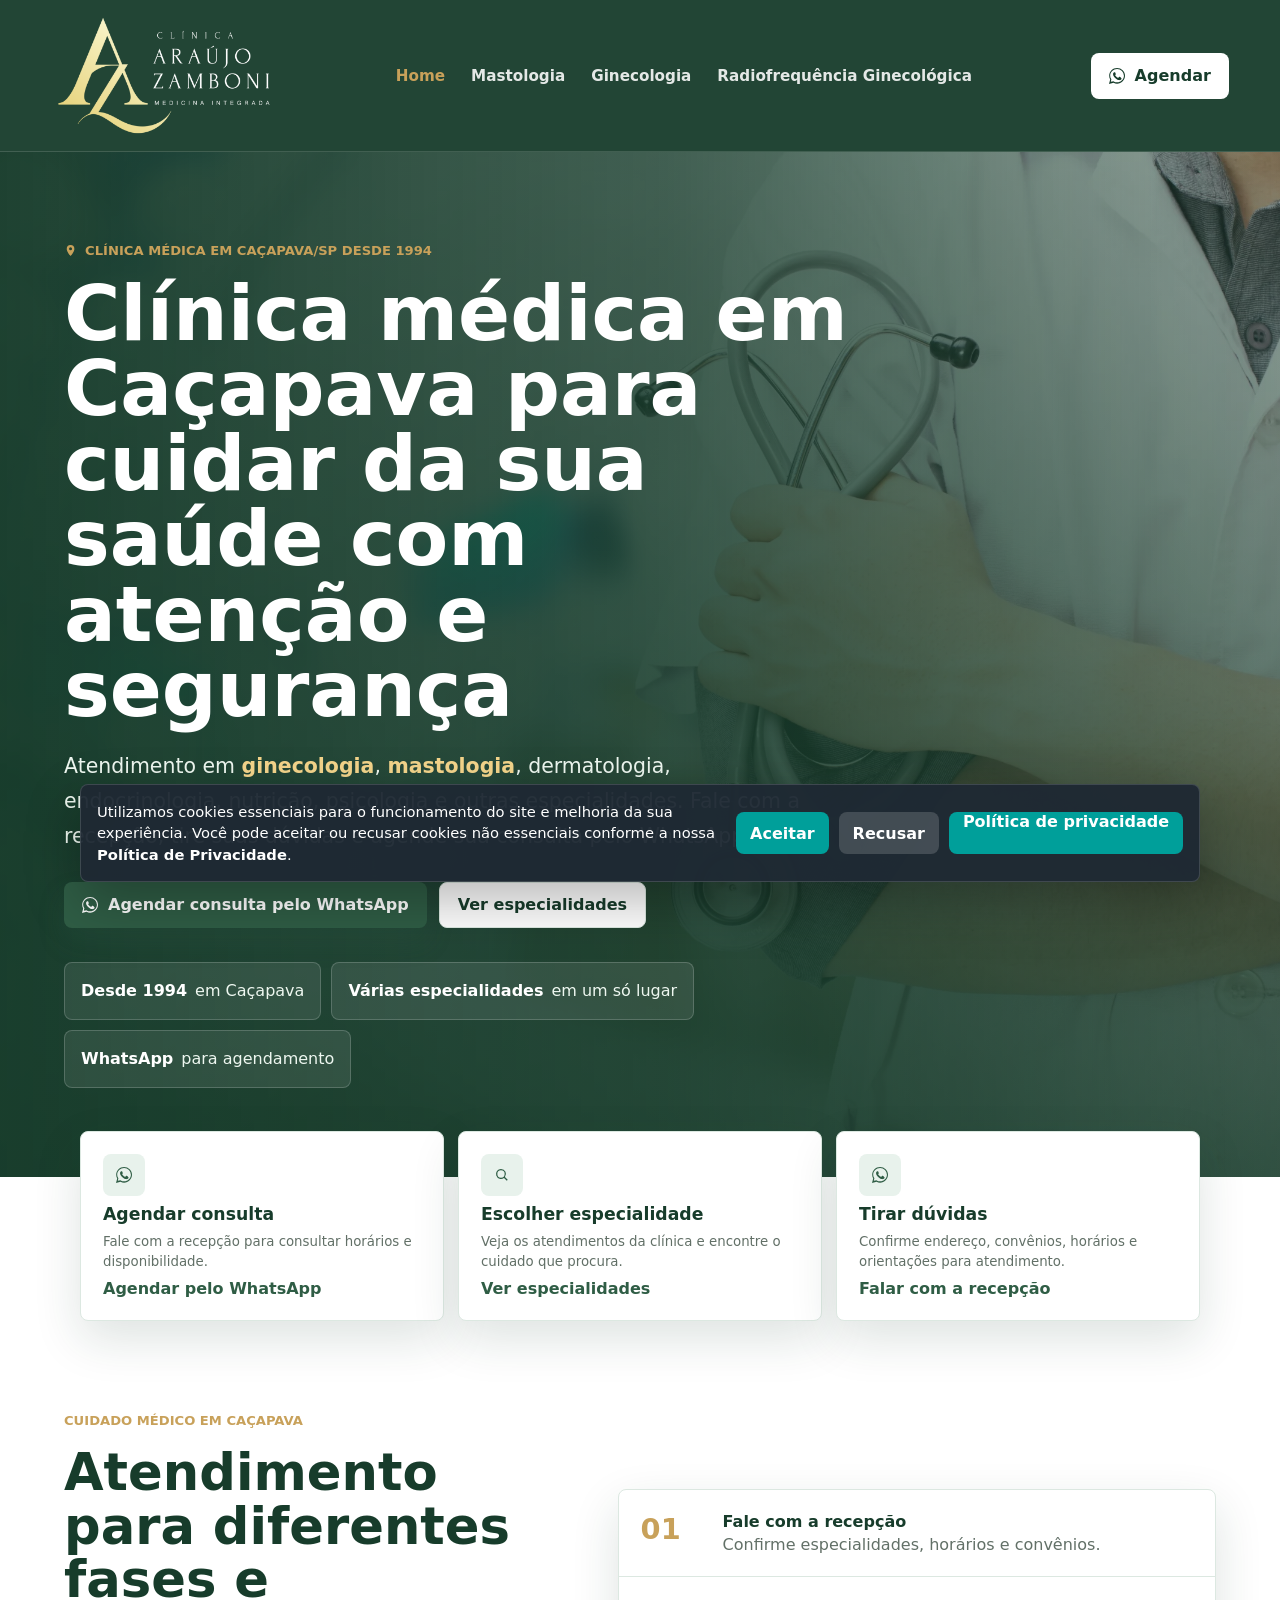
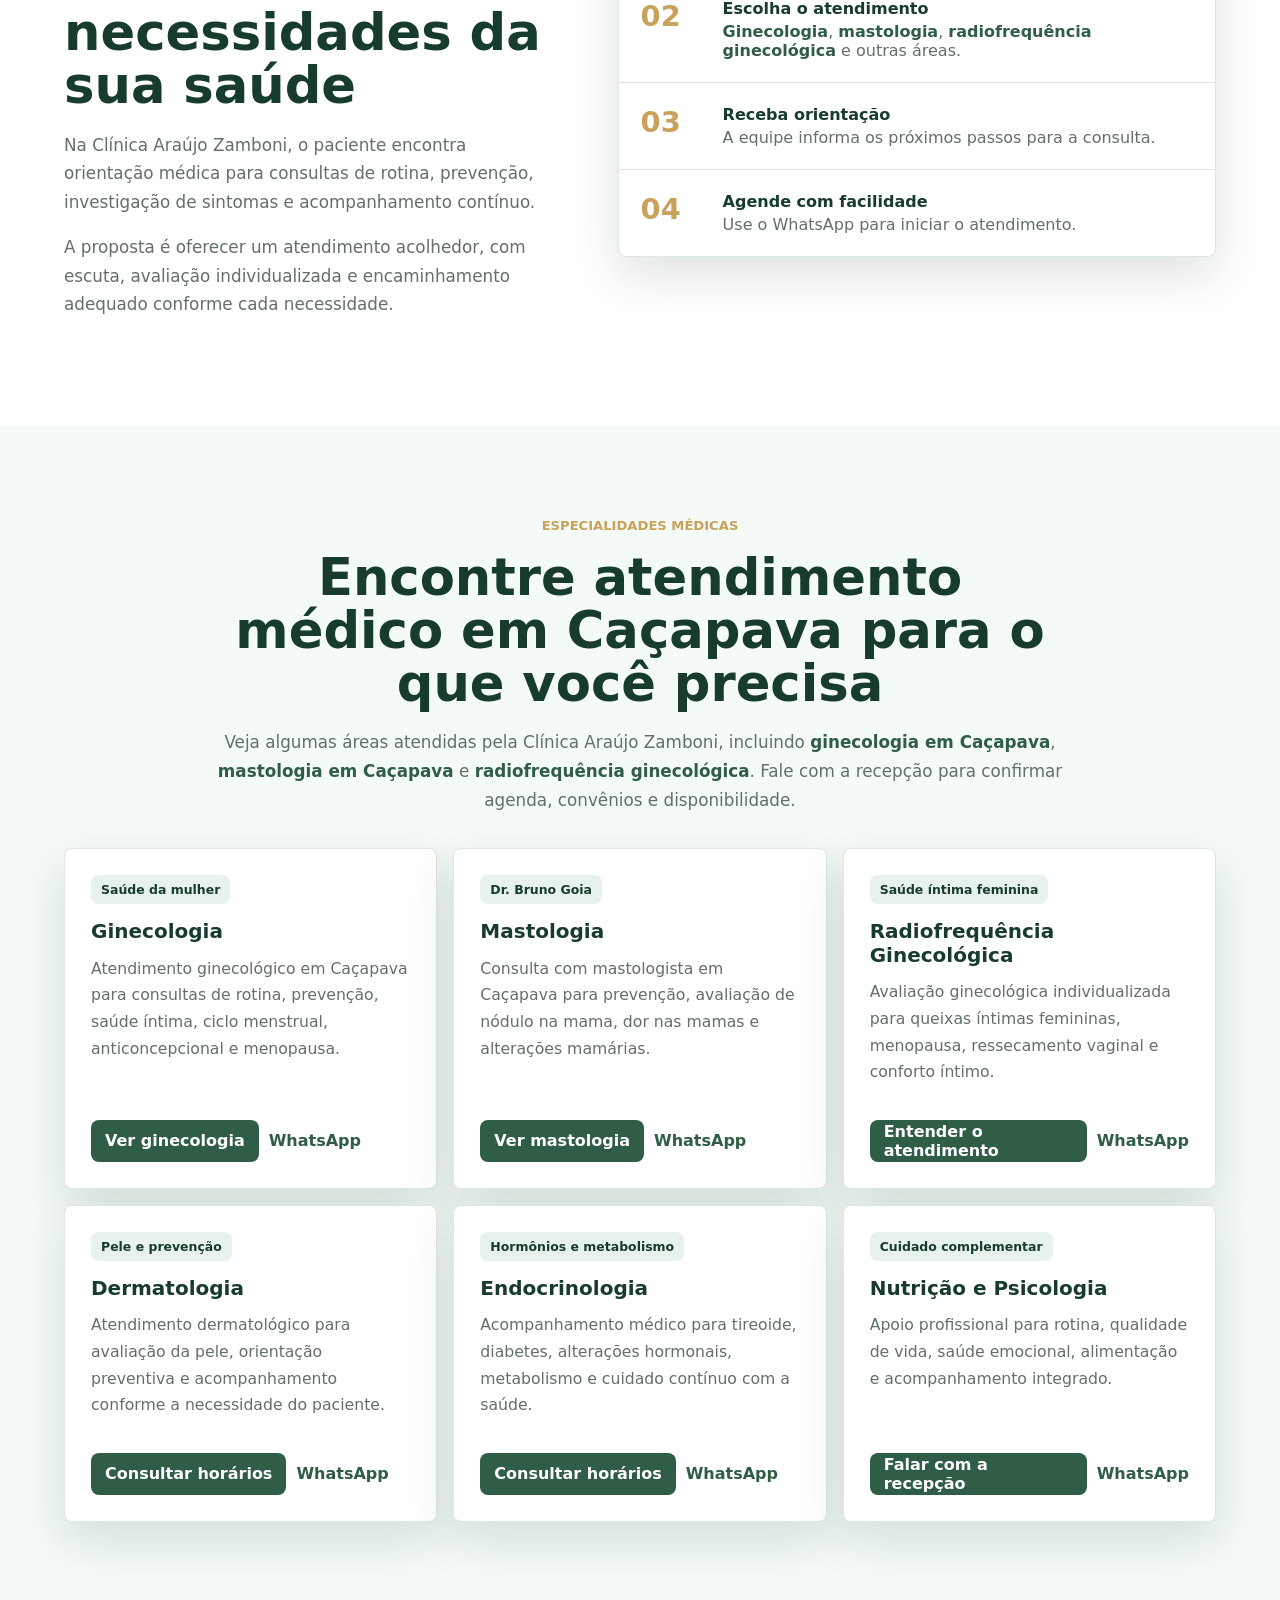
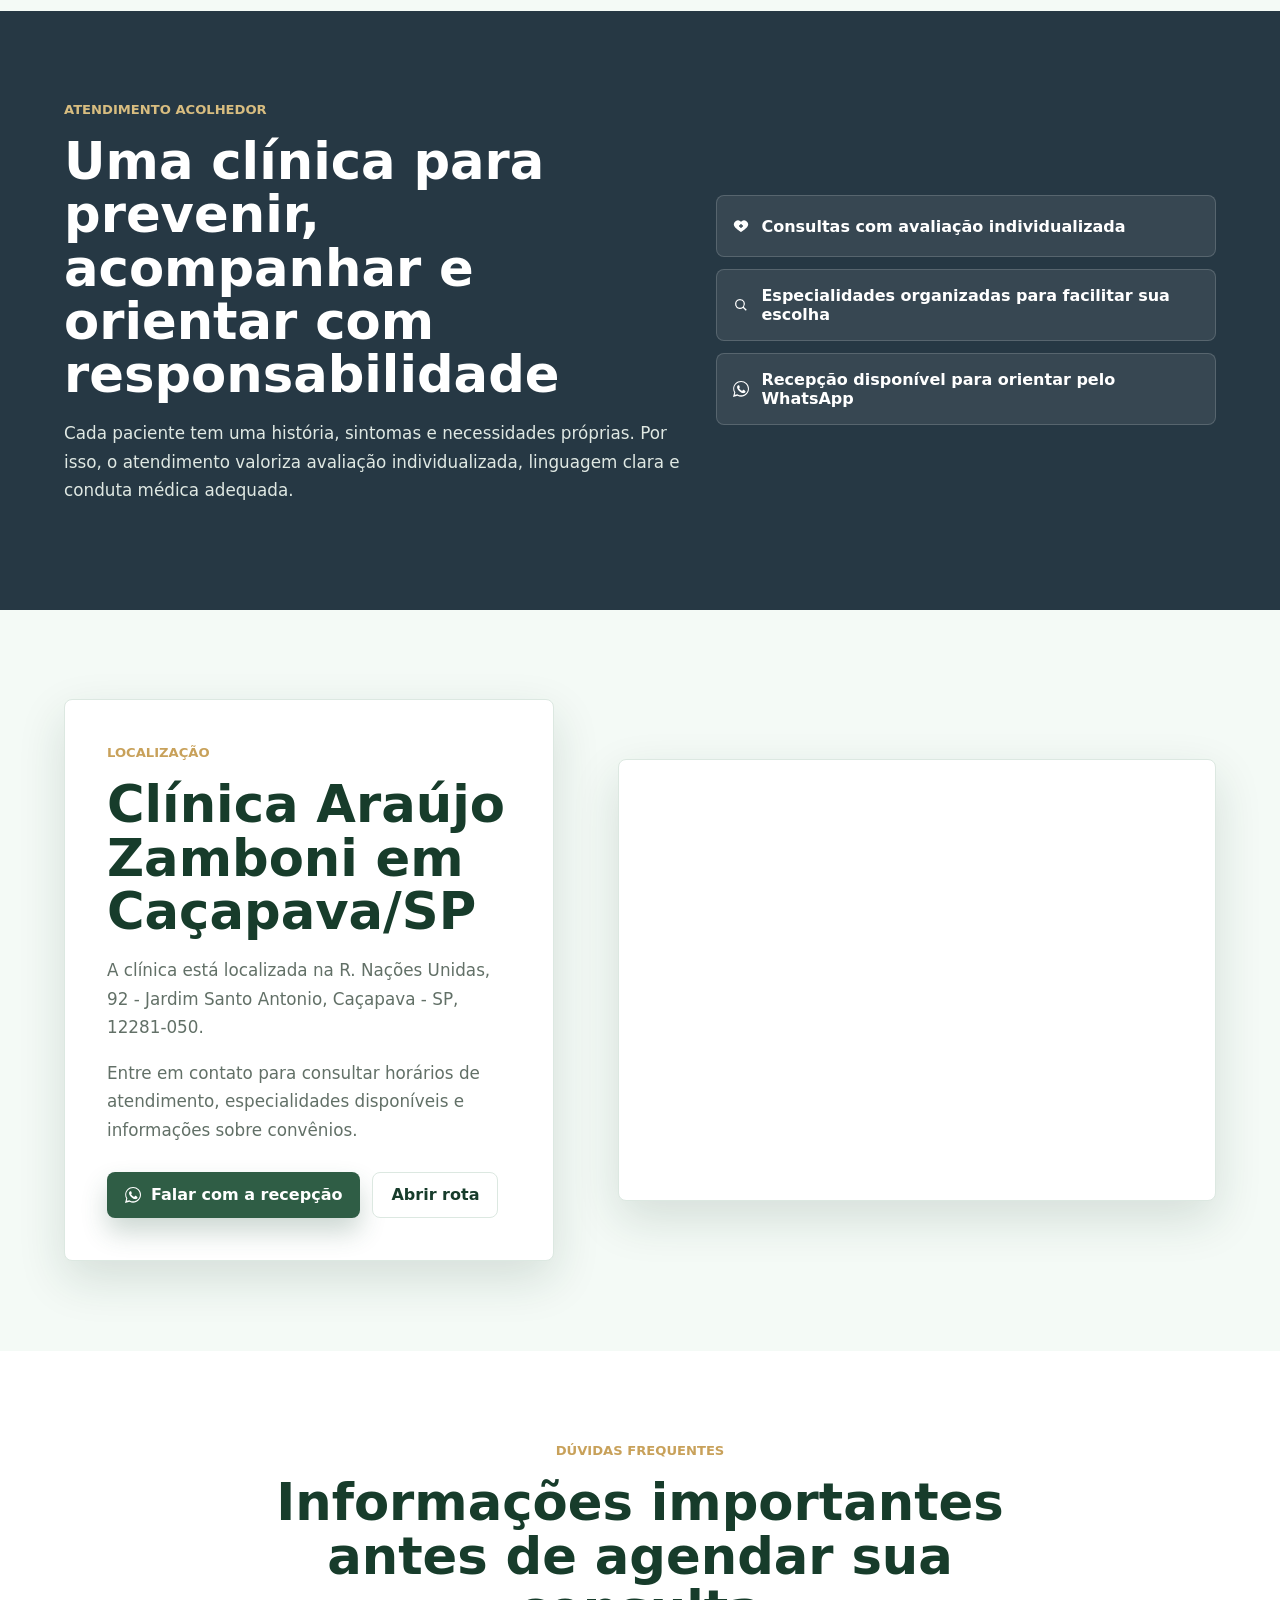
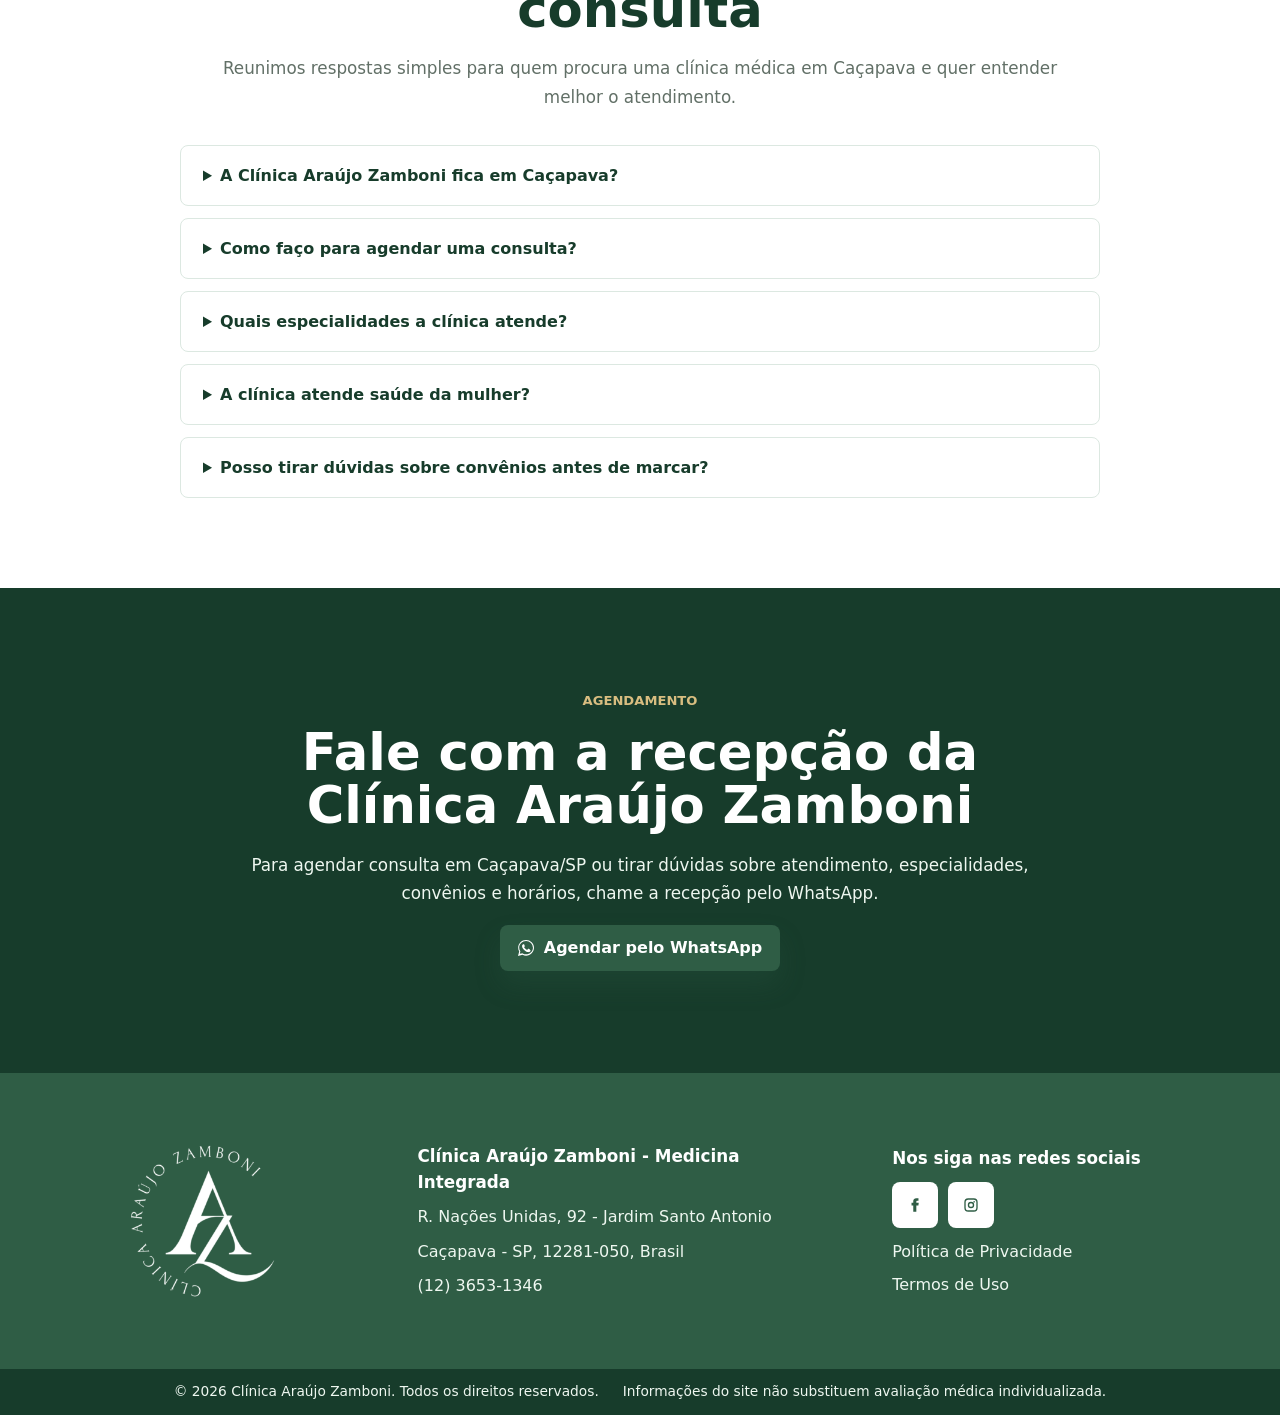
==== index.html @ 0ee2d64b "Add files via upload" ====
<!doctype html>
<html lang="pt-BR">
  <head>
    <meta charset="UTF-8" />
    <meta name="viewport" content="width=device-width, initial-scale=1.0" />
    <title>Clínica Médica em Caçapava | Araújo Zamboni</title>
    <meta name="description" content="Clínica médica em Caçapava/SP com atendimento em ginecologia, mastologia, dermatologia, endocrinologia, nutrição, psicologia e outras especialidades. Agende pelo WhatsApp." />
    <link rel="canonical" href="https://clinicaraujozamboni.com.br/" />
    <meta property="og:title" content="Clínica Médica em Caçapava | Araújo Zamboni" />
    <meta property="og:description" content="Clínica médica em Caçapava/SP com atendimento em ginecologia, mastologia, dermatologia, endocrinologia, nutrição, psicologia e outras especialidades. Agende pelo WhatsApp." />
    <meta property="og:type" content="website" />
    <meta property="og:image" content="https://clinicaraujozamboni.com.br/assets/caz-logo-horizontal.png" />
    <link rel="stylesheet" href="/src/styles.css" />
    <script type="application/ld+json">
      {
        "@context": "https://schema.org",
        "@type": "MedicalClinic",
        "name": "Clínica Araújo Zamboni",
        "url": "https://clinicaraujozamboni.com.br/",
        "image": "https://clinicaraujozamboni.com.br/assets/caz-logo-horizontal.png",
        "telephone": "+55 12 3653-1346",
        "address": {
          "@type": "PostalAddress",
          "streetAddress": "R. Nações Unidas, 92 - Jardim Santo Antonio",
          "addressLocality": "Caçapava",
          "addressRegion": "SP",
          "postalCode": "12281-050",
          "addressCountry": "BR"
        },
        "medicalSpecialty": [
          "Gynecologic",
          "Dermatology",
          "Endocrinology",
          "Nutrition",
          "Psychology"
        ],
        "areaServed": "Caçapava/SP"
      }
    </script>
      <meta property="og:url" content="https://clinicaraujozamboni.com.br/" />
  </head>
  <body>
    <div id="app"></div>
    <script type="module" src="/src/main.js"></script>
  </body>
</html>
---- src/styles.css ----
:root {
  --green-900: #173c2b;
  --green-800: #204e38;
  --green-700: #2f5d45;
  --green-500: #6ea36d;
  --mint-100: #f4faf6;
  --mint-200: #e8f2ec;
  --line: #dce8e1;
  --ink: #1f2933;
  --muted: #627067;
  --white: #ffffff;
  --blue-gray: #263844;
  --gold: #c8a15a;
  --shadow: 0 18px 48px rgba(23, 60, 43, 0.14);
  font-family: Inter, Poppins, system-ui, -apple-system, BlinkMacSystemFont, "Segoe UI", sans-serif;
  color: var(--ink);
  background: var(--white);
  text-rendering: optimizeLegibility;
}

* {
  box-sizing: border-box;
}

html {
  scroll-behavior: smooth;
}

body {
  margin: 0;
  overflow-x: hidden;
}

a {
  color: inherit;
  text-decoration: none;
}

img {
  max-width: 100%;
  display: block;
}

svg {
  width: 1em;
  height: 1em;
  fill: currentColor;
  flex: 0 0 auto;
}

.site-header {
  position: sticky;
  top: 0;
  z-index: 50;
  min-height: 76px;
  display: grid;
  grid-template-columns: auto 1fr auto;
  align-items: center;
  gap: 24px;
  padding: 12px clamp(18px, 4vw, 56px);
  background: rgba(23, 60, 43, 0.95);
  border-bottom: 1px solid rgba(255, 255, 255, 0.14);
  backdrop-filter: blur(18px);
}

.brand img {
  width: min(226px, 42vw);
}

.menu-toggle {
  display: none;
}

.site-header nav {
  display: flex;
  justify-content: center;
  gap: 26px;
  color: var(--white);
  font-size: 0.95rem;
  font-weight: 700;
  min-width: 0;
}

.site-header nav a {
  white-space: nowrap;
  padding: 10px 0;
  border-radius: 8px;
  opacity: 0.88;
}

.site-header nav a.is-active {
  color: var(--gold);
  opacity: 1;
}

.header-cta,
.primary-action,
.secondary-action {
  min-height: 46px;
  display: inline-flex;
  align-items: center;
  justify-content: center;
  gap: 10px;
  border-radius: 8px;
  padding: 0 18px;
  font-weight: 800;
  line-height: 1.1;
}

.header-cta,
.primary-action {
  background: var(--green-700);
  color: var(--white);
  box-shadow: 0 14px 26px rgba(47, 93, 69, 0.24);
}

.site-header .header-cta {
  background: var(--white);
  color: var(--green-900);
  box-shadow: none;
}

.secondary-action {
  color: var(--green-900);
  background: var(--white);
  border: 1px solid var(--line);
}

.secondary-action.dark {
  color: var(--green-900);
}

.hero {
  position: relative;
  min-height: min(760px, calc(100vh - 76px));
  display: grid;
  align-items: center;
  padding: clamp(36px, 7vw, 92px) clamp(18px, 5vw, 72px);
  isolation: isolate;
  background: var(--green-900);
  overflow: hidden;
}

.specialty-hero {
  position: relative;
  display: grid;
  grid-template-columns: minmax(0, 1.05fr) minmax(320px, 0.72fr);
  gap: clamp(24px, 5vw, 70px);
  align-items: center;
  min-height: 680px;
  padding: clamp(52px, 8vw, 108px) clamp(18px, 5vw, 72px);
  background:
    linear-gradient(120deg, rgba(23, 60, 43, 0.98), rgba(23, 60, 43, 0.82) 54%, rgba(244, 250, 246, 0.78)),
    url("/assets/caz-soft-medical-bg.png") center / cover;
  overflow: hidden;
}

.specialty-copy {
  max-width: 850px;
}

.specialty-copy h1 {
  margin-bottom: 22px;
}

.specialty-copy p {
  max-width: 740px;
  color: #eef7f0;
  font-size: clamp(1.02rem, 2vw, 1.26rem);
}

.doctor-panel {
  display: grid;
  gap: 18px;
  padding: 22px;
  border: 1px solid rgba(255, 255, 255, 0.28);
  border-radius: 8px;
  background: rgba(255, 255, 255, 0.88);
  box-shadow: 0 24px 70px rgba(23, 60, 43, 0.28);
  backdrop-filter: blur(18px);
}

.doctor-panel img {
  width: 100%;
  max-height: 420px;
  object-fit: contain;
  object-position: center bottom;
  border-radius: 8px;
  background: var(--mint-100);
}

.mastologia-doctor-panel .wide-doctor-photo {
  aspect-ratio: 16 / 9;
  max-height: none;
  object-fit: cover;
  object-position: center;
}

.ginecologia-doctor-panel .wide-doctor-photo {
  aspect-ratio: 16 / 9;
  max-height: none;
  object-fit: cover;
  object-position: center;
}

.radio-doctor-panel .wide-doctor-photo {
  aspect-ratio: 16 / 9;
  max-height: none;
  object-fit: cover;
  object-position: center;
}

.doctor-panel div {
  display: grid;
  gap: 4px;
  padding: 0 4px 4px;
}

.doctor-panel span {
  color: var(--green-900);
  font-size: 1.55rem;
  font-weight: 900;
}

.doctor-panel strong {
  color: var(--ink);
}

.doctor-panel small {
  color: var(--muted);
  font-weight: 800;
}

.hero-media {
  position: absolute;
  inset: 0;
  z-index: -2;
}

.hero-media img {
  width: 100%;
  height: 100%;
  object-fit: cover;
  object-position: center;
}

.hero::before {
  content: "";
  position: absolute;
  inset: 0;
  z-index: -1;
  background:
    linear-gradient(90deg, rgba(23, 60, 43, 0.96), rgba(23, 60, 43, 0.76) 52%, rgba(23, 60, 43, 0.34)),
    linear-gradient(180deg, rgba(23, 60, 43, 0.18), rgba(23, 60, 43, 0.82));
}

.hero-content {
  max-width: 820px;
}

.eyebrow,
.section-kicker {
  display: inline-flex;
  align-items: center;
  gap: 8px;
  margin-bottom: 18px;
  color: var(--gold);
  font-size: 0.82rem;
  font-weight: 900;
  letter-spacing: 0;
  text-transform: uppercase;
}

.section-kicker.light {
  color: #d8bd80;
}

h1,
h2,
h3,
p {
  margin-top: 0;
}

h1 {
  max-width: 900px;
  margin-bottom: 22px;
  color: var(--white);
  font-size: clamp(2.35rem, 6vw, 5.6rem);
  line-height: 0.98;
  letter-spacing: 0;
}

h2 {
  margin-bottom: 18px;
  color: var(--green-900);
  font-size: clamp(2rem, 4vw, 3.7rem);
  line-height: 1.04;
  letter-spacing: 0;
}

h3 {
  margin-bottom: 12px;
  color: var(--green-900);
  font-size: 1.25rem;
  line-height: 1.18;
}

p {
  color: var(--muted);
  font-size: 1.05rem;
  line-height: 1.7;
}

.text-link {
  color: var(--green-700);
  font-weight: 900;
  text-decoration: none;
}

.text-link.light {
  color: #f4d58b;
}

.hero p {
  max-width: 740px;
  color: #eef7f0;
  font-size: clamp(1.02rem, 2vw, 1.28rem);
}

.hero-actions,
.local-actions {
  display: flex;
  flex-wrap: wrap;
  gap: 12px;
  margin-top: 28px;
}

.hero-proof {
  display: flex;
  flex-wrap: wrap;
  gap: 10px;
  margin-top: 34px;
}

.hero-proof span {
  min-height: 58px;
  display: inline-flex;
  align-items: center;
  gap: 8px;
  padding: 12px 16px;
  border: 1px solid rgba(255, 255, 255, 0.18);
  border-radius: 8px;
  color: #eef7f0;
  background: rgba(255, 255, 255, 0.09);
}

.hero-proof strong {
  color: var(--white);
}

.intent-panel {
  position: relative;
  z-index: 5;
  display: grid;
  grid-template-columns: repeat(3, 1fr);
  gap: 14px;
  width: min(1120px, calc(100% - 32px));
  margin: -46px auto 0;
}

.intent-card,
.service-card,
.journey,
.local-card,
.map-frame,
details {
  border: 1px solid var(--line);
  border-radius: 8px;
  background: var(--white);
  box-shadow: var(--shadow);
}

.intent-card {
  display: grid;
  gap: 8px;
  padding: 22px;
}

.intent-card span {
  width: 42px;
  height: 42px;
  display: grid;
  place-items: center;
  border-radius: 8px;
  color: var(--green-700);
  background: var(--mint-200);
}

.intent-card strong {
  color: var(--green-900);
  font-size: 1.08rem;
}

.intent-card small {
  color: var(--muted);
  line-height: 1.45;
}

.intent-card em {
  color: var(--green-700);
  font-style: normal;
  font-weight: 900;
}

.section {
  padding: clamp(52px, 7vw, 96px) clamp(18px, 5vw, 72px);
}

.split,
.local-seo {
  display: grid;
  grid-template-columns: minmax(0, 0.9fr) minmax(0, 1.1fr);
  gap: clamp(24px, 5vw, 64px);
  align-items: center;
}

.copy-block {
  max-width: 620px;
}

.journey {
  display: grid;
  gap: 0;
  overflow: hidden;
}

.journey div {
  display: grid;
  grid-template-columns: 64px 1fr;
  gap: 4px 18px;
  padding: 22px;
  border-bottom: 1px solid var(--line);
}

.journey div:last-child {
  border-bottom: 0;
}

.journey b {
  grid-row: span 2;
  color: var(--gold);
  font-size: 1.8rem;
}

.journey strong {
  color: var(--green-900);
}

.journey span {
  color: var(--muted);
}

.services {
  background: var(--mint-100);
}

.section-head {
  max-width: 850px;
  margin: 0 auto 34px;
  text-align: center;
}

.service-grid {
  display: grid;
  grid-template-columns: repeat(3, 1fr);
  gap: 16px;
  max-width: 1180px;
  margin: 0 auto;
}

.breast-care .service-card {
  min-height: 238px;
}

.related-section {
  background: var(--white);
}

.related-grid {
  display: grid;
  grid-template-columns: repeat(3, 1fr);
  gap: 16px;
  max-width: 1120px;
  margin: 0 auto;
}

.related-card {
  min-height: 246px;
  display: flex;
  flex-direction: column;
  padding: 26px;
  border: 1px solid var(--line);
  border-radius: 8px;
  background: var(--mint-100);
  box-shadow: var(--shadow);
}

.related-card p {
  flex: 1;
  font-size: 0.98rem;
}

.related-card strong {
  color: var(--green-700);
}

.service-card {
  display: flex;
  flex-direction: column;
  min-height: 300px;
  padding: 26px;
}

.service-kicker {
  width: fit-content;
  margin-bottom: 16px;
  padding: 7px 10px;
  border-radius: 8px;
  color: var(--green-900);
  background: var(--mint-200);
  font-size: 0.78rem;
  font-weight: 900;
}

.service-card p {
  flex: 1;
  font-size: 0.98rem;
}

.service-actions {
  display: flex;
  gap: 10px;
  align-items: center;
  margin-top: 18px;
}

.service-actions a:first-child {
  min-height: 42px;
  display: inline-flex;
  align-items: center;
  padding: 0 14px;
  border-radius: 8px;
  background: var(--green-700);
  color: var(--white);
  font-weight: 900;
}

.ghost-link {
  color: var(--green-700);
  font-weight: 900;
}

.feature-band {
  display: grid;
  grid-template-columns: 1fr 0.8fr;
  gap: 28px;
  align-items: center;
  padding: clamp(54px, 7vw, 88px) clamp(18px, 5vw, 72px);
  color: var(--white);
  background: var(--blue-gray);
}

.feature-band h2,
.feature-band p {
  color: var(--white);
}

.feature-band p {
  color: #dfe8e3;
}

.feature-list {
  display: grid;
  gap: 12px;
}

.feature-list div {
  display: flex;
  align-items: center;
  gap: 12px;
  min-height: 62px;
  padding: 16px;
  border: 1px solid rgba(255, 255, 255, 0.16);
  border-radius: 8px;
  background: rgba(255, 255, 255, 0.08);
  font-weight: 800;
}

.video-panel {
  background: var(--white);
}

.video-frame {
  overflow: hidden;
  border: 1px solid var(--line);
  border-radius: 8px;
  background: var(--green-900);
  box-shadow: var(--shadow);
}

.video-frame iframe {
  width: 100%;
  aspect-ratio: 16 / 9;
  display: block;
  border: 0;
}

.local-seo {
  background: var(--mint-100);
}

.local-card {
  padding: clamp(24px, 4vw, 42px);
}

.map-frame {
  overflow: hidden;
  min-height: 440px;
}

.map-frame iframe {
  width: 100%;
  height: 440px;
  border: 0;
  display: block;
}

.faq-list {
  display: grid;
  gap: 12px;
  max-width: 920px;
  margin: 0 auto;
}

details {
  padding: 20px 22px;
  box-shadow: none;
}

summary {
  cursor: pointer;
  color: var(--green-900);
  font-weight: 900;
}

details p {
  margin: 14px 0 0;
}

.final-cta {
  padding: clamp(62px, 8vw, 110px) clamp(18px, 5vw, 72px);
  text-align: center;
  background: var(--green-900);
}

.final-cta > div {
  max-width: 820px;
  margin: 0 auto;
}

.final-cta h2,
.final-cta p {
  color: var(--white);
}

.final-cta p {
  color: #eef7f0;
}

.site-footer {
  color: var(--white);
  background: var(--green-700);
}

.footer-inner {
  display: grid;
  grid-template-columns: minmax(150px, 0.7fr) minmax(260px, 1.2fr) minmax(220px, 0.8fr);
  gap: clamp(24px, 5vw, 64px);
  align-items: center;
  max-width: 1180px;
  margin: 0 auto;
  padding: clamp(34px, 5vw, 58px) clamp(18px, 5vw, 72px);
}

.footer-brand img {
  width: min(180px, 42vw);
}

.footer-nap {
  display: grid;
  gap: 10px;
  font-style: normal;
  line-height: 1.55;
}

.footer-nap strong,
.footer-links strong {
  color: var(--white);
  font-size: 1.05rem;
}

.footer-nap span,
.footer-nap a,
.footer-links a,
.footer-bottom {
  color: #eef7f0;
}

.footer-links {
  display: grid;
  gap: 14px;
  justify-items: start;
}

.social-links {
  display: flex;
  gap: 10px;
}

.social-links a {
  width: 46px;
  height: 46px;
  display: grid;
  place-items: center;
  border-radius: 8px;
  color: var(--green-700);
  background: var(--white);
}

.footer-bottom {
  display: flex;
  flex-wrap: wrap;
  justify-content: center;
  gap: 12px 24px;
  padding: 14px 18px 16px;
  font-size: 0.86rem;
  background: var(--green-900);
  text-align: center;
}

.legal-page {
  background: var(--white);
}

.legal-hero {
  padding: clamp(48px, 8vw, 94px) clamp(18px, 5vw, 72px);
  background: var(--mint-100);
}

.legal-hero h1 {
  max-width: 920px;
  color: var(--green-900);
  font-size: clamp(2.4rem, 6vw, 5rem);
}

.legal-hero p {
  max-width: 780px;
}

.legal-content {
  max-width: 880px;
  margin: 0 auto;
  padding: clamp(42px, 7vw, 82px) clamp(18px, 5vw, 32px);
}

.legal-content h2 {
  margin-top: 32px;
  font-size: clamp(1.45rem, 3vw, 2.25rem);
}

.legal-content h2:first-child {
  margin-top: 0;
}

.legal-content a {
  color: var(--green-700);
  font-weight: 900;
}

.cookie-banner {
  position: fixed;
  z-index: 120;
  left: 18px;
  right: 18px;
  bottom: 18px;
  display: grid;
  grid-template-columns: 1fr auto;
  gap: 16px;
  align-items: center;
  max-width: 1120px;
  margin: 0 auto;
  padding: 16px;
  border: 1px solid rgba(255, 255, 255, 0.14);
  border-radius: 8px;
  background: rgba(31, 41, 51, 0.96);
  box-shadow: 0 20px 54px rgba(0, 0, 0, 0.28);
}

.cookie-banner[hidden] {
  display: none;
}

.cookie-banner p {
  margin: 0;
  color: var(--white);
  font-size: 0.92rem;
  line-height: 1.45;
}

.cookie-banner a {
  color: var(--white);
  font-weight: 900;
}

.cookie-banner div {
  display: flex;
  gap: 10px;
  align-items: center;
}

.cookie-banner button,
.cookie-banner div a {
  min-height: 42px;
  border: 0;
  border-radius: 8px;
  padding: 0 14px;
  color: var(--white);
  background: #009f9a;
  font: inherit;
  font-weight: 900;
  cursor: pointer;
}

.cookie-banner button:nth-child(2) {
  background: rgba(255, 255, 255, 0.16);
}

.mobile-action {
  display: none;
}

.reveal {
  opacity: 1;
  transform: translateY(0);
  transition: opacity 0.25s ease, transform 0.25s ease;
  transition-delay: var(--d, 0ms);
}

.reveal.is-visible {
  opacity: 1;
  transform: translateY(0);
}

@media (hover: hover) {
  .intent-card,
  .service-card,
  .primary-action,
  .secondary-action {
    transition: transform 0.18s ease, box-shadow 0.18s ease, border-color 0.18s ease;
  }

  .intent-card:hover,
  .service-card:hover,
  .primary-action:hover,
  .secondary-action:hover {
    transform: translateY(-2px);
  }
}

@media (max-width: 980px) {
  .site-header {
    grid-template-columns: 1fr auto auto;
    gap: 10px 18px;
  }

  .menu-toggle {
    min-height: 44px;
    display: inline-grid;
    grid-template-columns: 18px auto;
    grid-template-rows: repeat(3, 4px);
    align-items: center;
    justify-content: center;
    gap: 3px 8px;
    border: 1px solid rgba(255, 255, 255, 0.24);
    border-radius: 8px;
    padding: 0 12px;
    background: rgba(255, 255, 255, 0.1);
    color: var(--white);
    font: inherit;
    font-weight: 800;
    cursor: pointer;
  }

  .menu-toggle span {
    grid-column: 1;
    width: 18px;
    height: 2px;
    display: block;
    border-radius: 999px;
    background: currentColor;
    transition: transform 0.18s ease, opacity 0.18s ease;
  }

  .menu-toggle b {
    grid-column: 2;
    grid-row: 1 / 4;
    font-size: 0.9rem;
  }

  .site-header.menu-open .menu-toggle span:nth-child(1) {
    transform: translateY(6px) rotate(45deg);
  }

  .site-header.menu-open .menu-toggle span:nth-child(2) {
    opacity: 0;
  }

  .site-header.menu-open .menu-toggle span:nth-child(3) {
    transform: translateY(-6px) rotate(-45deg);
  }

  .site-header nav {
    display: none;
    grid-column: 1 / -1;
    width: 100%;
    flex-direction: column;
    justify-content: flex-start;
    gap: 8px;
    padding: 8px 0 4px;
  }

  .site-header.menu-open nav {
    display: flex;
  }

  .site-header nav a {
    width: 100%;
    padding: 12px 14px;
    border: 1px solid rgba(255, 255, 255, 0.16);
    background: rgba(255, 255, 255, 0.08);
    font-size: 0.95rem;
  }

  .site-header nav a.is-active {
    background: rgba(200, 161, 90, 0.16);
    border-color: rgba(200, 161, 90, 0.42);
  }

  .intent-panel,
  .service-grid,
  .related-grid,
  .specialty-hero,
  .split,
  .feature-band,
  .local-seo {
    grid-template-columns: 1fr;
  }

  .intent-panel {
    margin-top: 16px;
  }
}

@media (max-width: 680px) {
  body {
    padding-bottom: 74px;
  }

  .site-header {
    grid-template-columns: 1fr auto;
    min-height: 64px;
    padding: 10px 14px;
  }

  .brand img {
    width: 172px;
  }

  .header-cta {
    display: none;
  }

  .menu-toggle b {
    display: none;
  }

  .menu-toggle {
    grid-template-columns: 18px;
    padding: 0 13px;
  }

  .site-header nav {
    padding-top: 6px;
  }

  .hero {
    min-height: auto;
    padding: 34px 16px 28px;
  }

  .specialty-hero {
    min-height: auto;
    padding: 34px 16px 30px;
    background:
      linear-gradient(180deg, rgba(23, 60, 43, 0.97), rgba(23, 60, 43, 0.86)),
      url("/assets/caz-soft-medical-bg.png") center / cover;
  }

  .doctor-panel {
    padding: 16px;
  }

  .doctor-panel img {
    max-height: 320px;
  }

  .hero::before {
    background:
      linear-gradient(180deg, rgba(23, 60, 43, 0.96), rgba(23, 60, 43, 0.82)),
      linear-gradient(90deg, rgba(23, 60, 43, 0.94), rgba(23, 60, 43, 0.52));
  }

  .hero-actions,
  .local-actions,
  .service-actions {
    flex-direction: column;
    align-items: stretch;
  }

  .primary-action,
  .secondary-action {
    width: 100%;
    min-height: 52px;
  }

  .hero-proof {
    display: grid;
  }

  .intent-panel {
    width: calc(100% - 28px);
    gap: 10px;
  }

  .intent-card {
    padding: 18px;
  }

  .section {
    padding: 42px 16px;
  }

  .service-card {
    min-height: auto;
    padding: 20px;
  }

  .journey div {
    grid-template-columns: 48px 1fr;
    padding: 18px;
  }

  .feature-band {
    padding: 42px 16px;
  }

  .map-frame,
  .map-frame iframe {
    min-height: 300px;
    height: 300px;
  }

  .mobile-action {
    position: fixed;
    z-index: 80;
    right: 14px;
    bottom: 14px;
    display: block;
  }

  .mobile-action a {
    min-height: 54px;
    display: flex;
    align-items: center;
    justify-content: center;
    gap: 10px;
    padding: 0 16px;
    border-radius: 999px;
    background: var(--green-700);
    color: var(--white);
    box-shadow: 0 16px 36px rgba(23, 60, 43, 0.34);
    font-weight: 900;
  }

  .footer-inner {
    grid-template-columns: 1fr;
    text-align: center;
  }

  .footer-brand,
  .footer-links {
    justify-items: center;
  }

  .footer-brand img {
    margin: 0 auto;
  }

  .cookie-banner {
    grid-template-columns: 1fr;
    left: 10px;
    right: 10px;
    bottom: 82px;
  }

  .cookie-banner div {
    display: grid;
    grid-template-columns: 1fr 1fr;
  }

  .cookie-banner div a {
    grid-column: 1 / -1;
    text-align: center;
  }
}
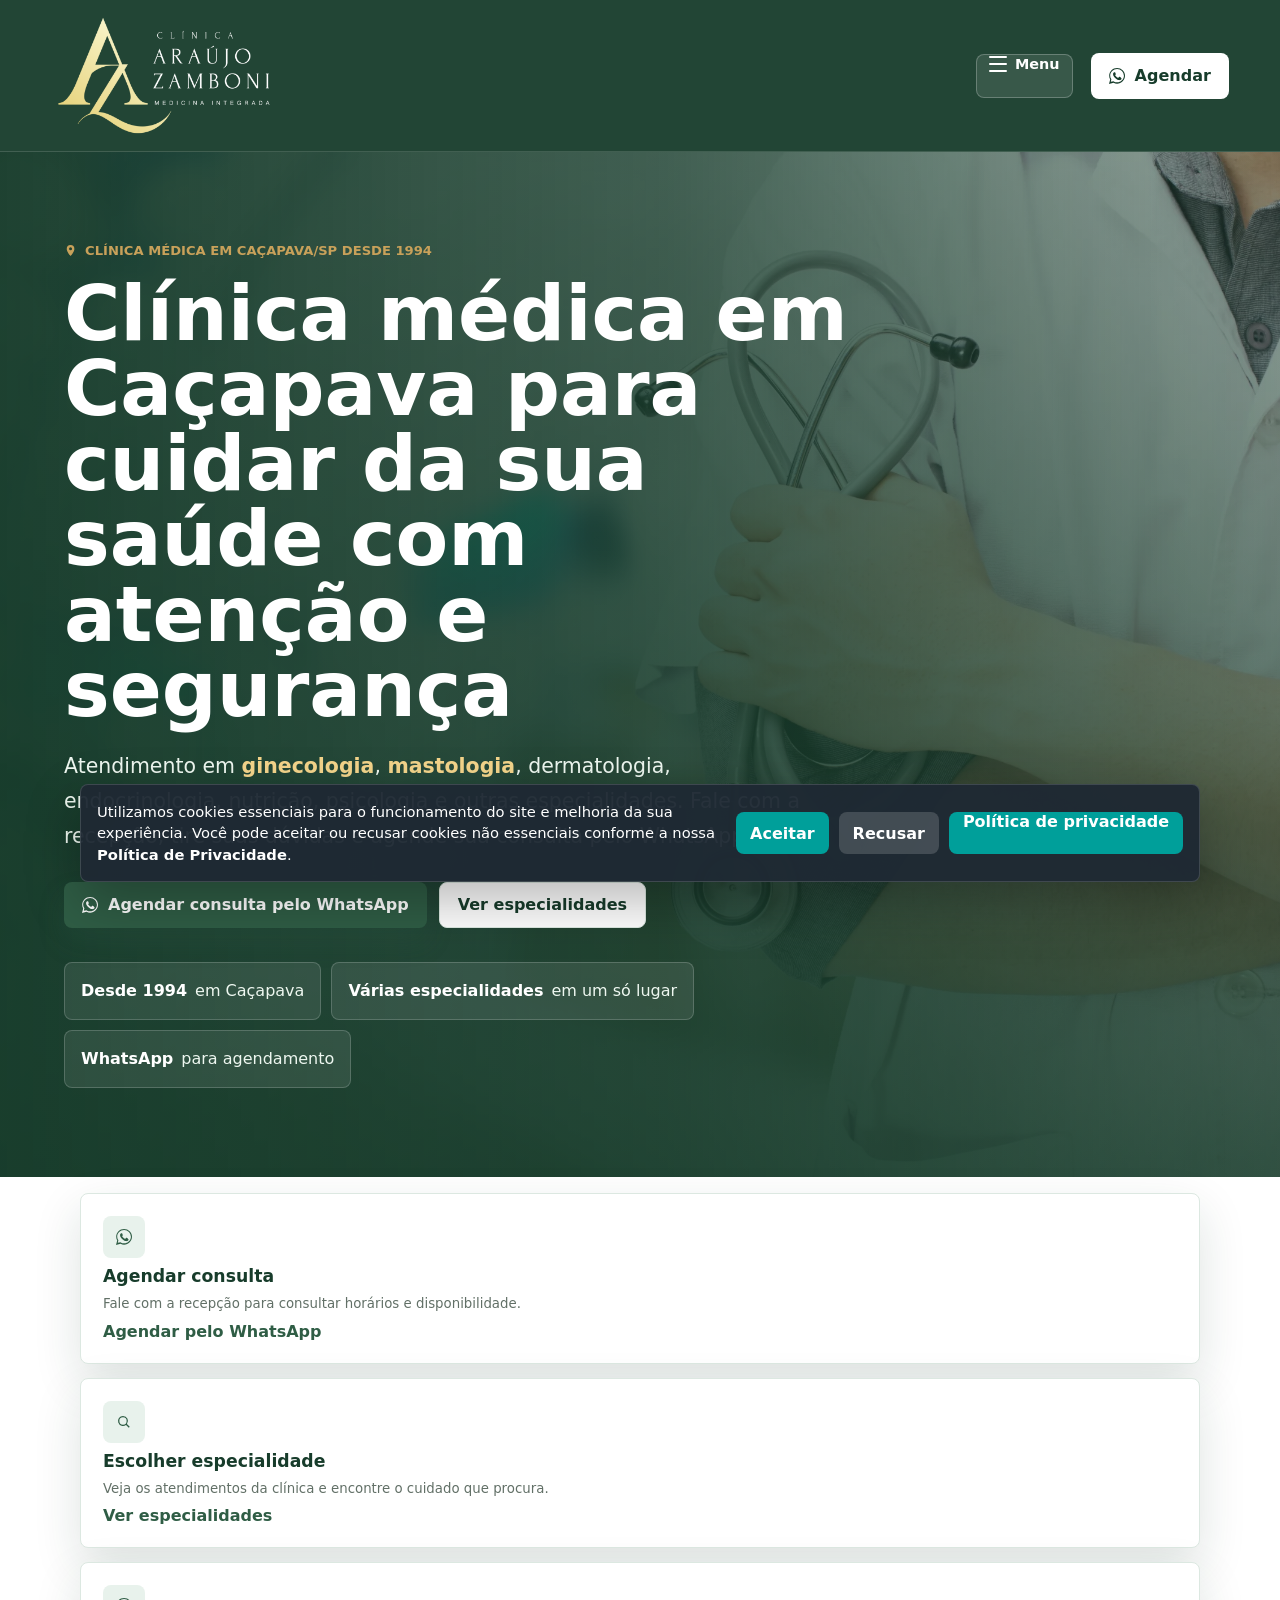
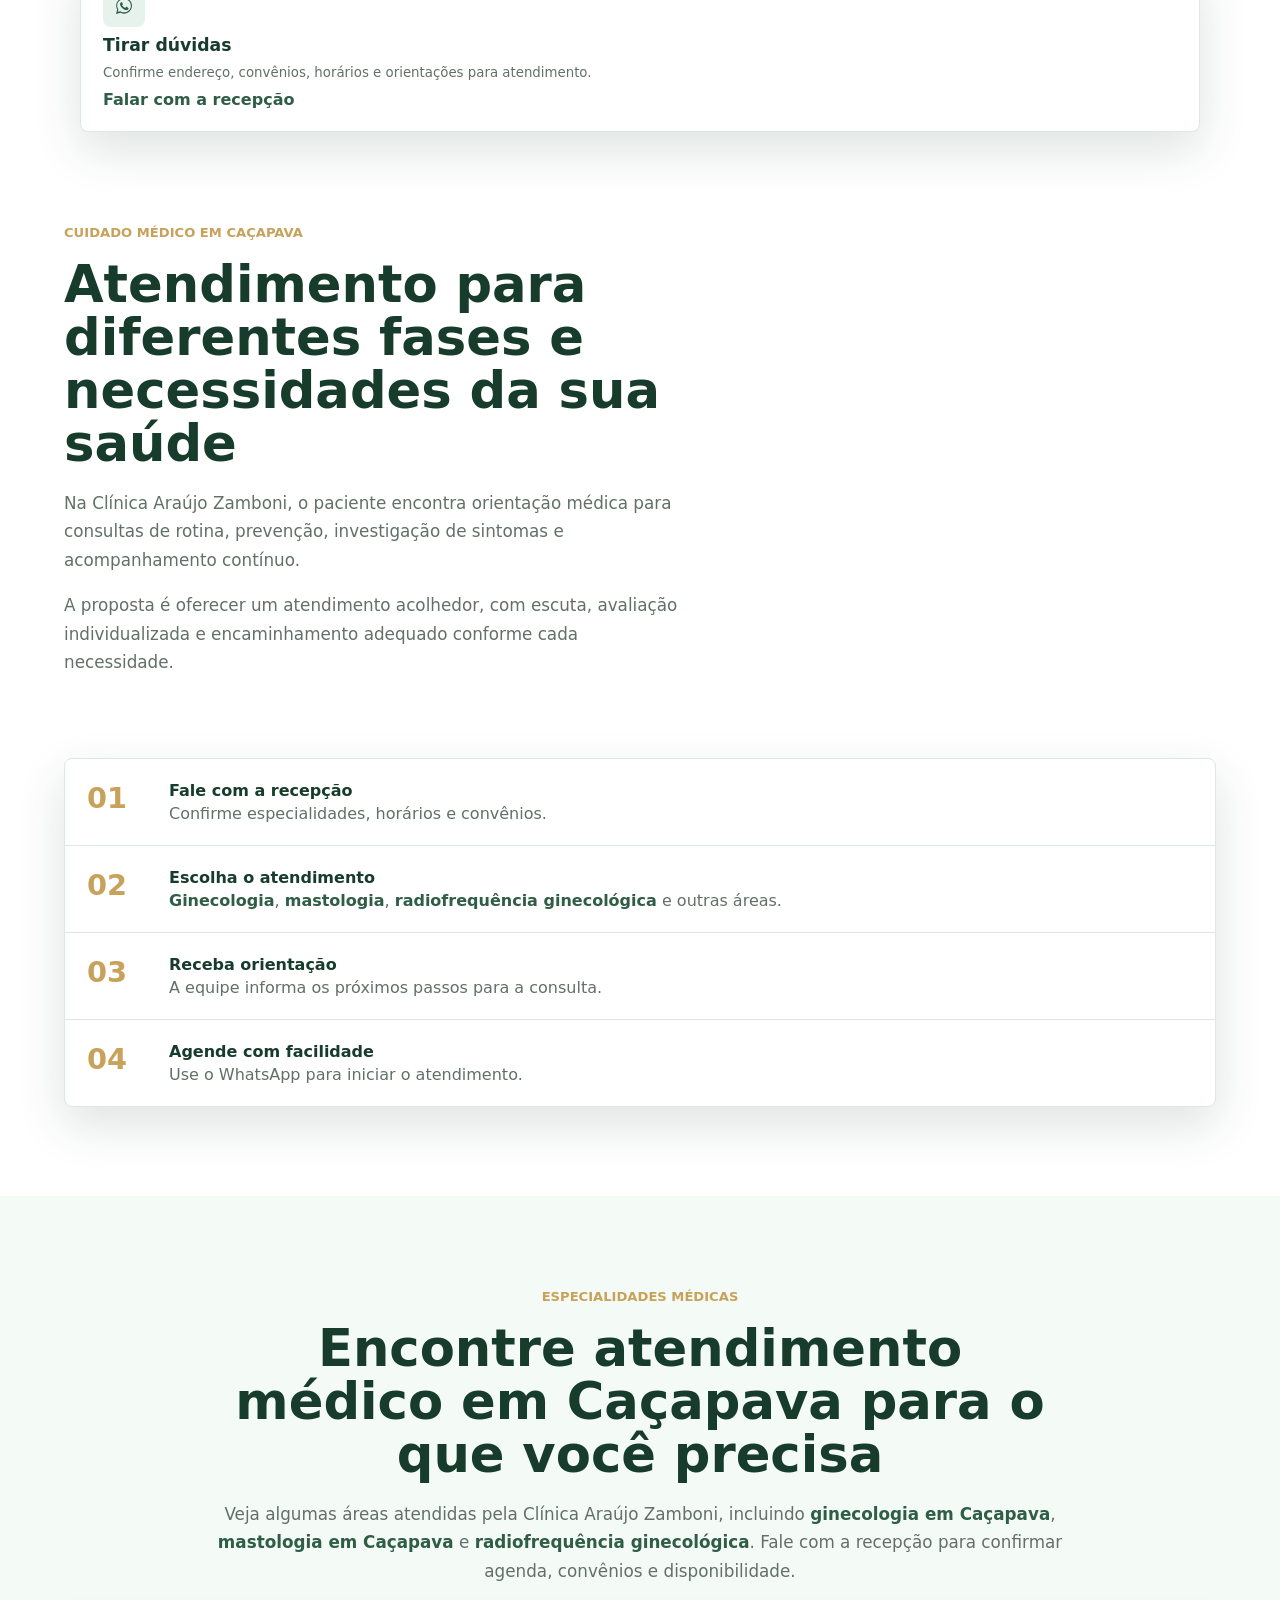
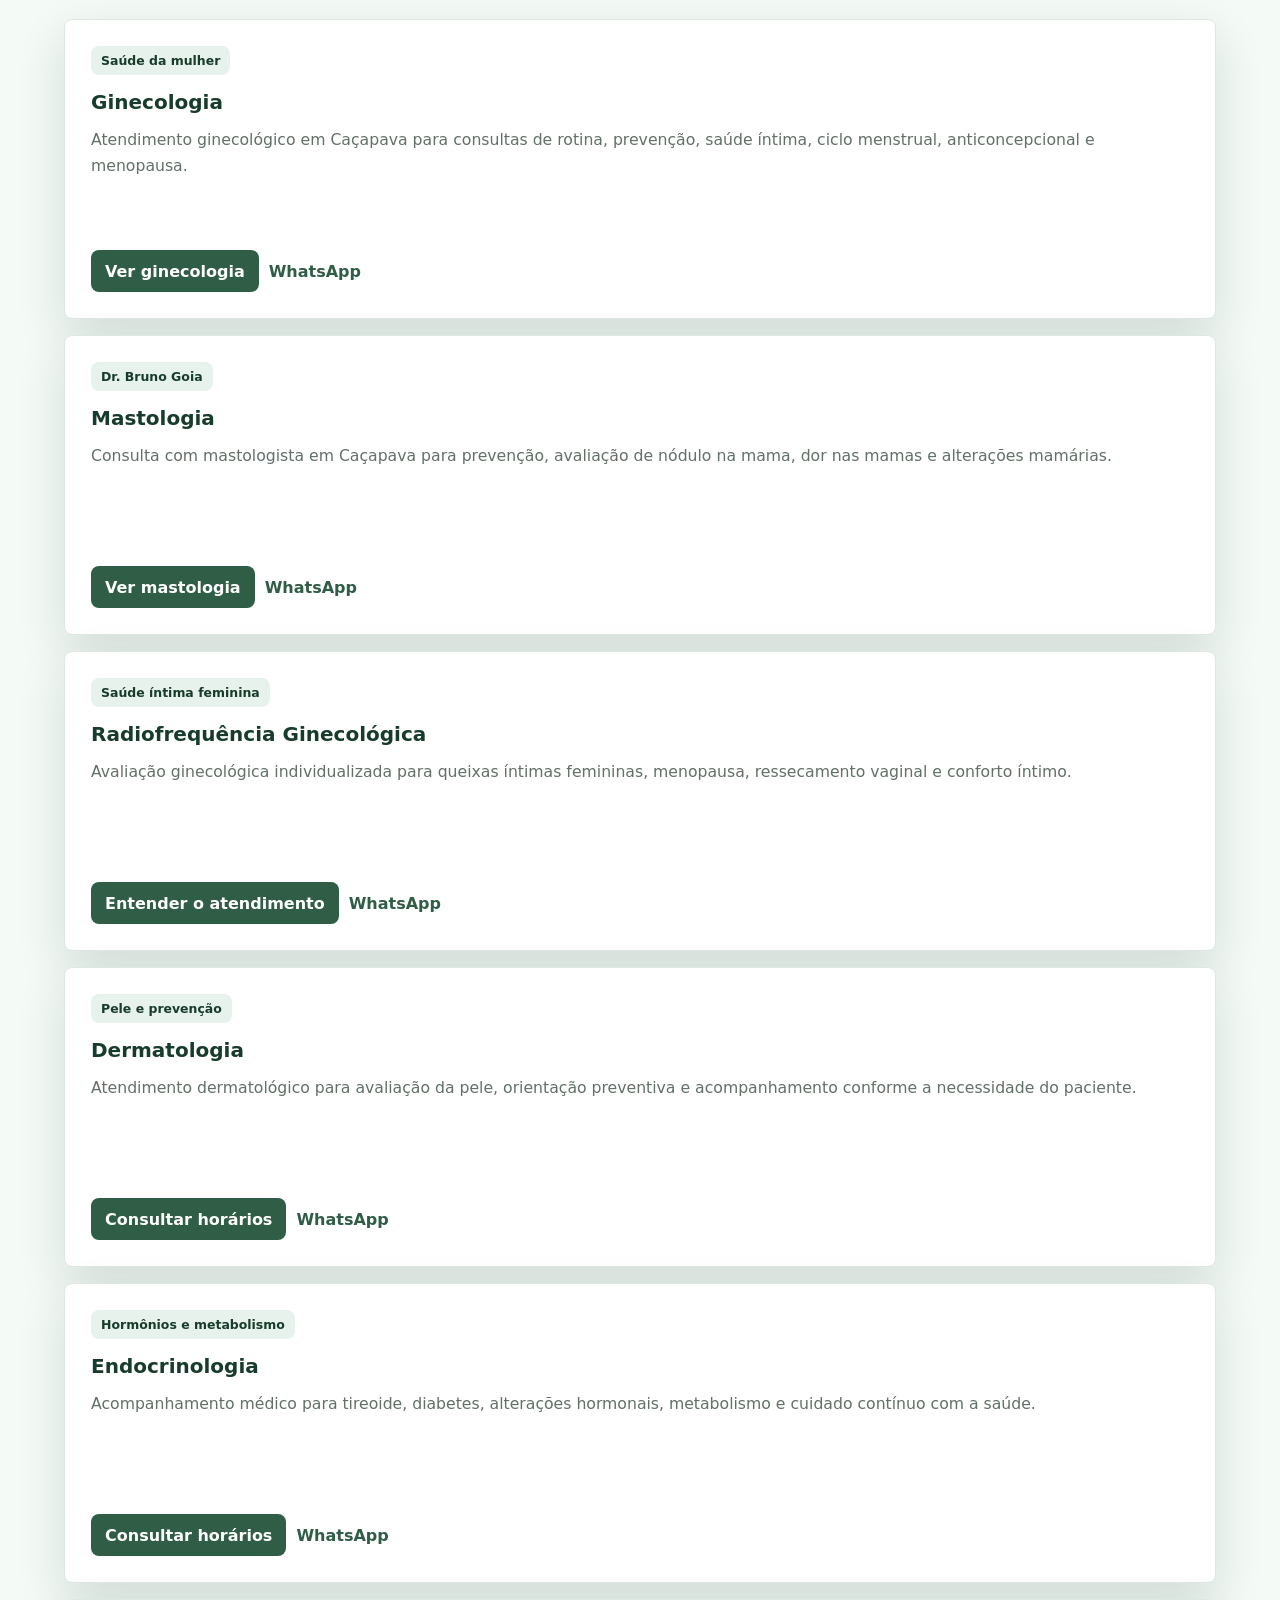
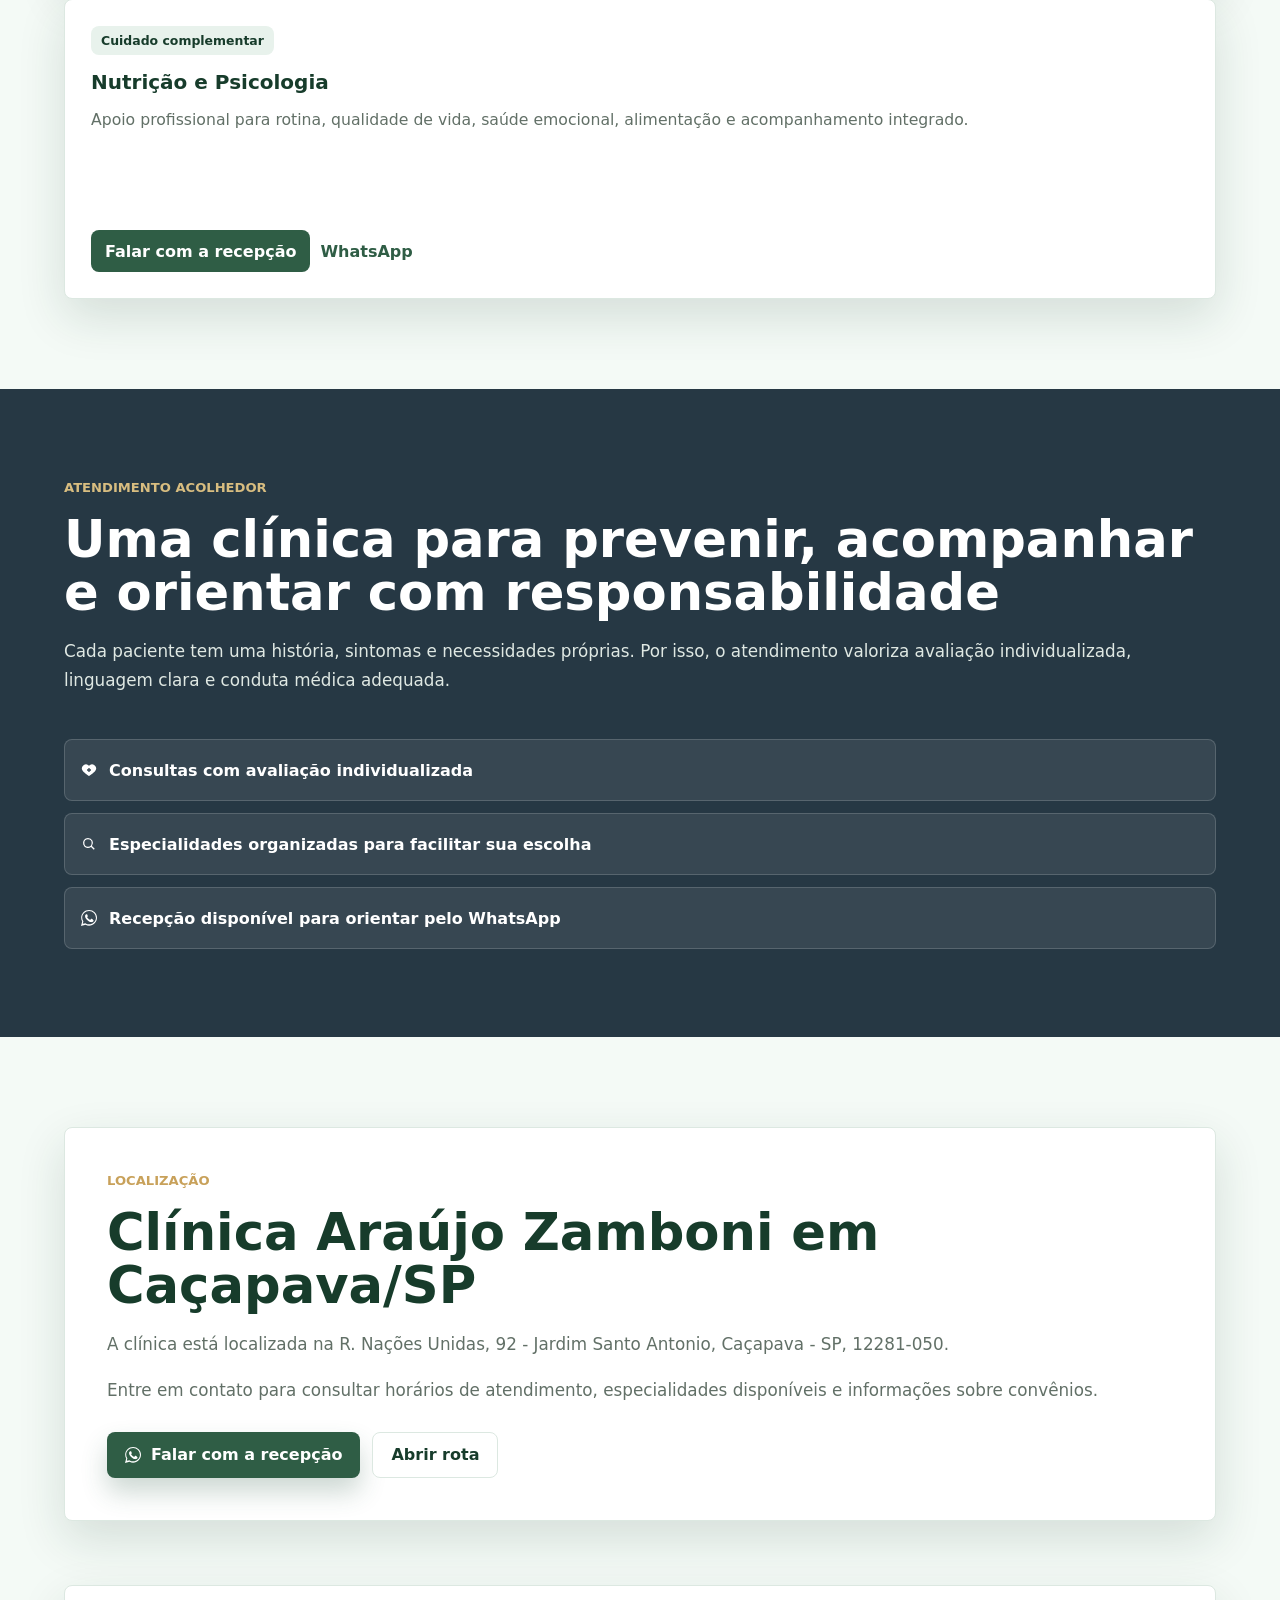
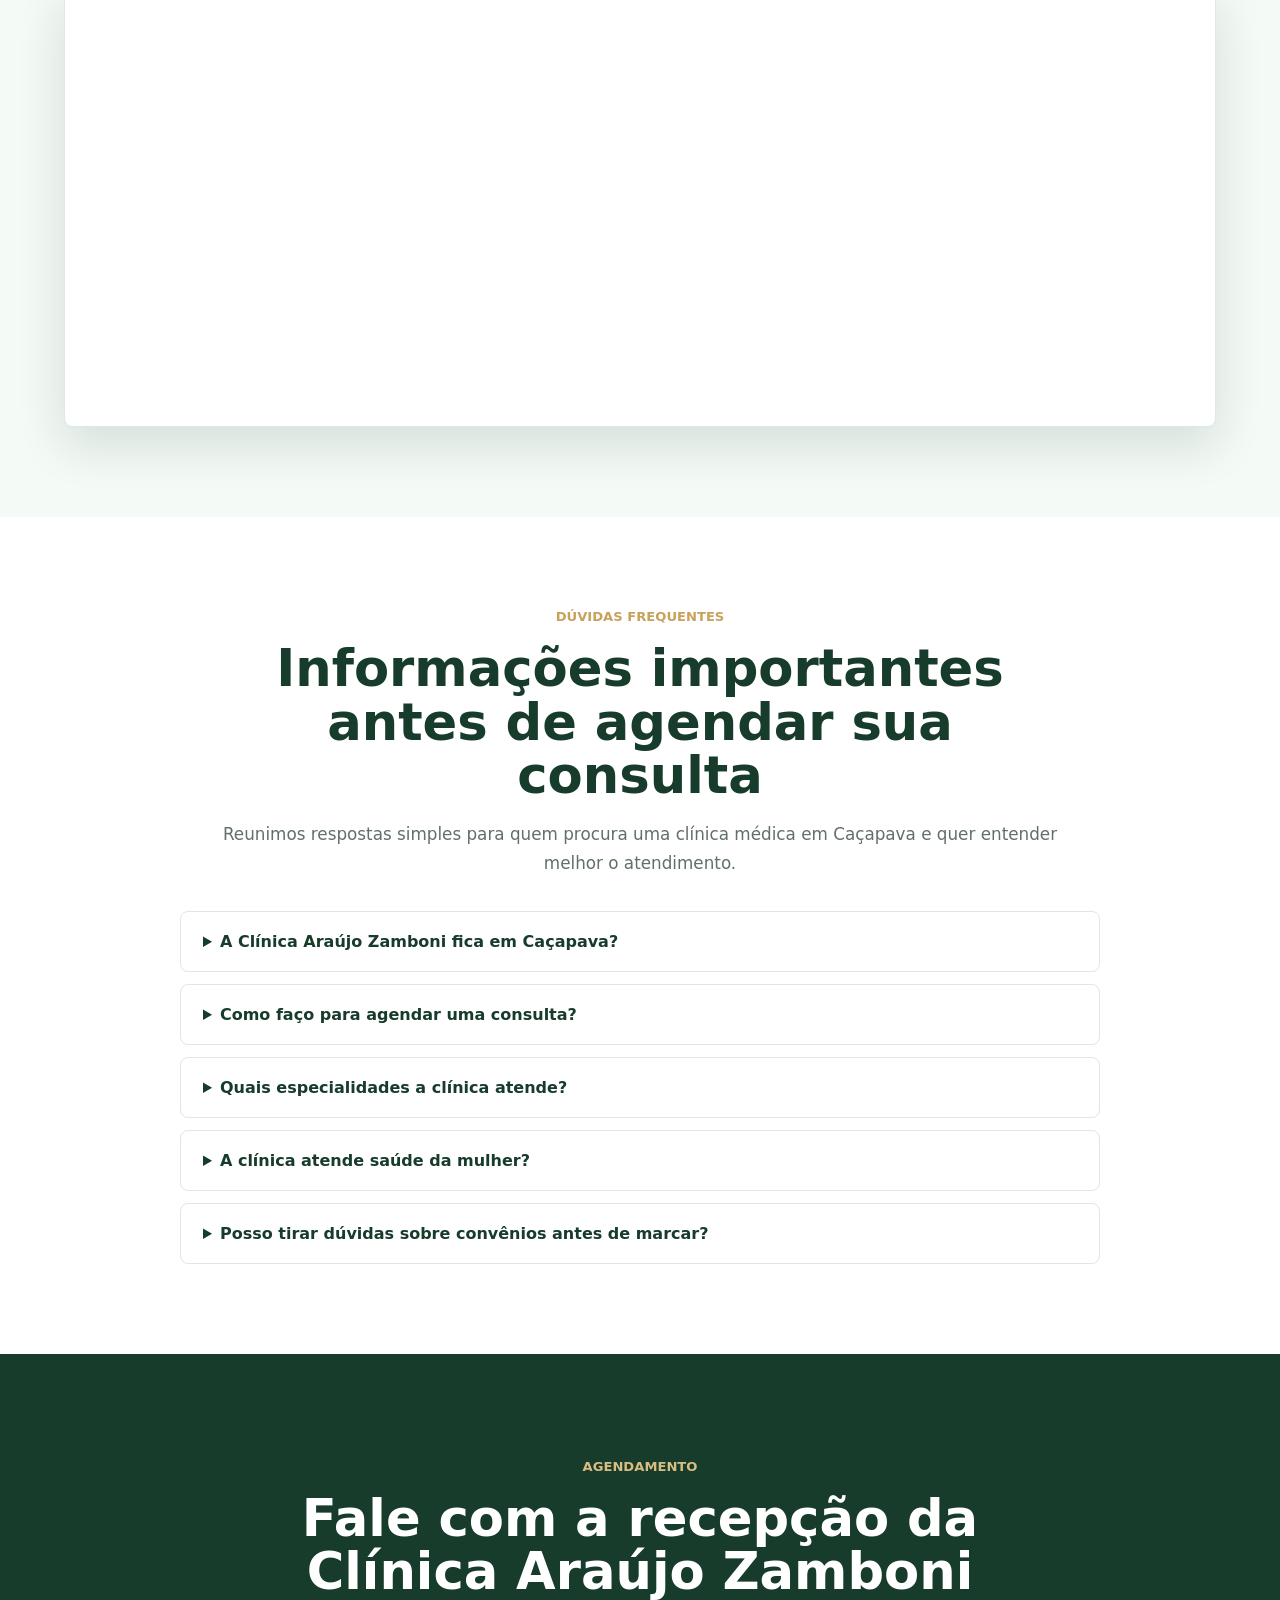
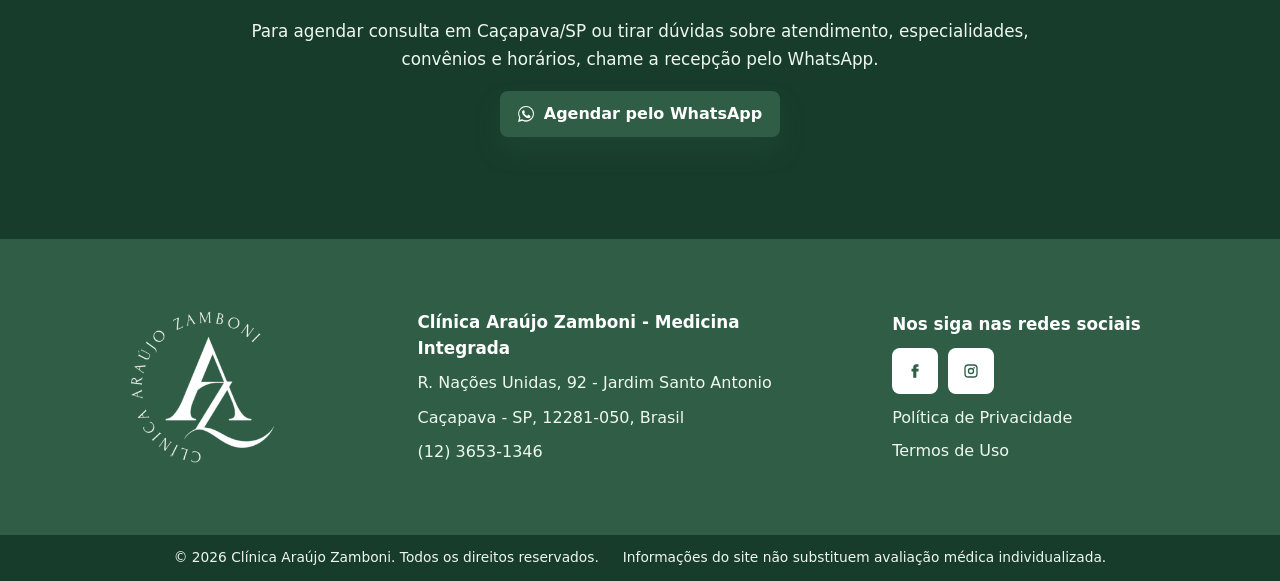
==== commit 7fd0d9ad: "Publica nova versão completa do site" ====
--- a/index.html
+++ b/index.html
@@ -41,6 +41,6 @@
   </head>
   <body>
     <div id="app"></div>
-    <script type="module" src="/src/main.js"></script>
+    <script type="module" src="/src/main.js?v=20261019-crm-luciane"></script>
   </body>
 </html>
--- a/src/styles.css
+++ b/src/styles.css
@@ -74,9 +74,9 @@
 .site-header nav {
   display: flex;
   justify-content: center;
-  gap: 26px;
-  color: var(--white);
-  font-size: 0.95rem;
+  gap: 14px;
+  color: var(--white);
+  font-size: 0.84rem;
   font-weight: 700;
   min-width: 0;
 }
@@ -204,6 +204,13 @@
 }
 
 .radio-doctor-panel .wide-doctor-photo {
+  aspect-ratio: 16 / 9;
+  max-height: none;
+  object-fit: cover;
+  object-position: center;
+}
+
+.generic-specialty-panel .wide-doctor-photo {
   aspect-ratio: 16 / 9;
   max-height: none;
   object-fit: cover;
@@ -878,7 +885,7 @@
   }
 }
 
-@media (max-width: 980px) {
+@media (max-width: 1280px) {
   .site-header {
     grid-template-columns: 1fr auto auto;
     gap: 10px 18px;
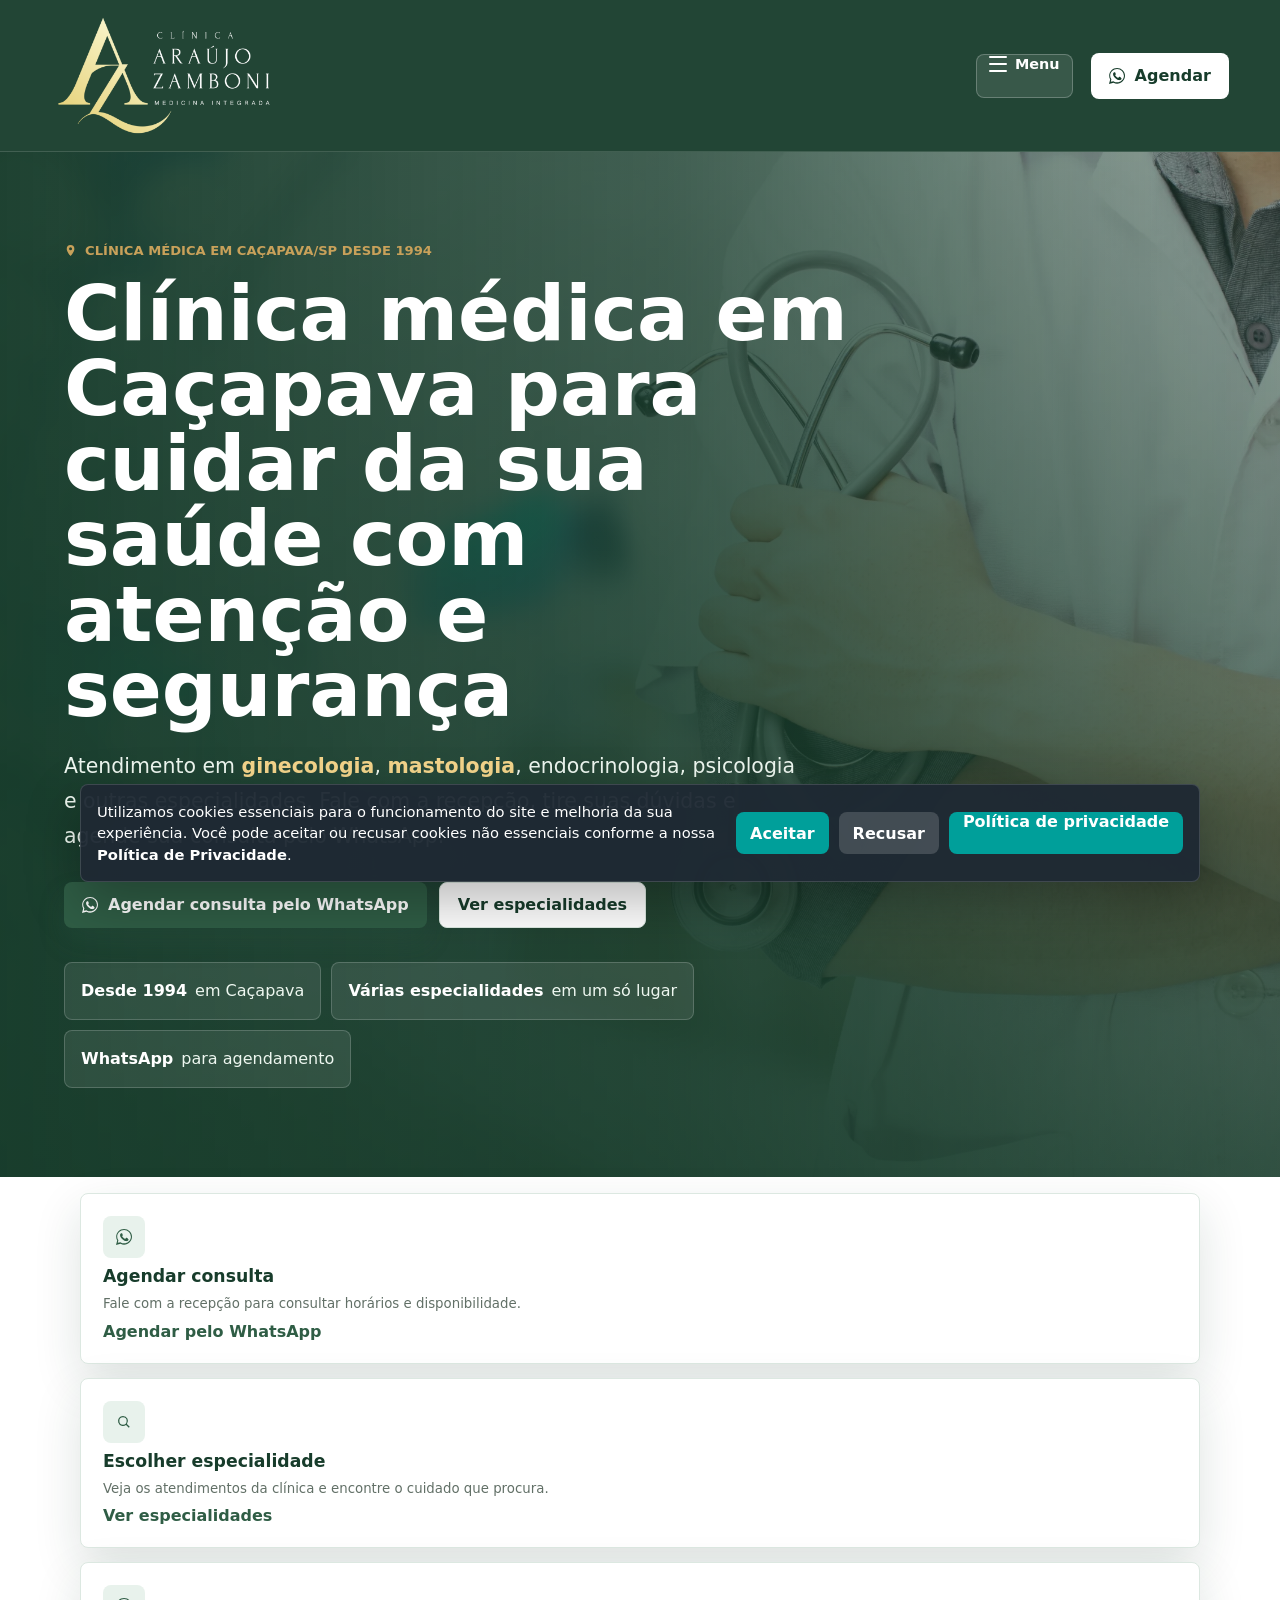
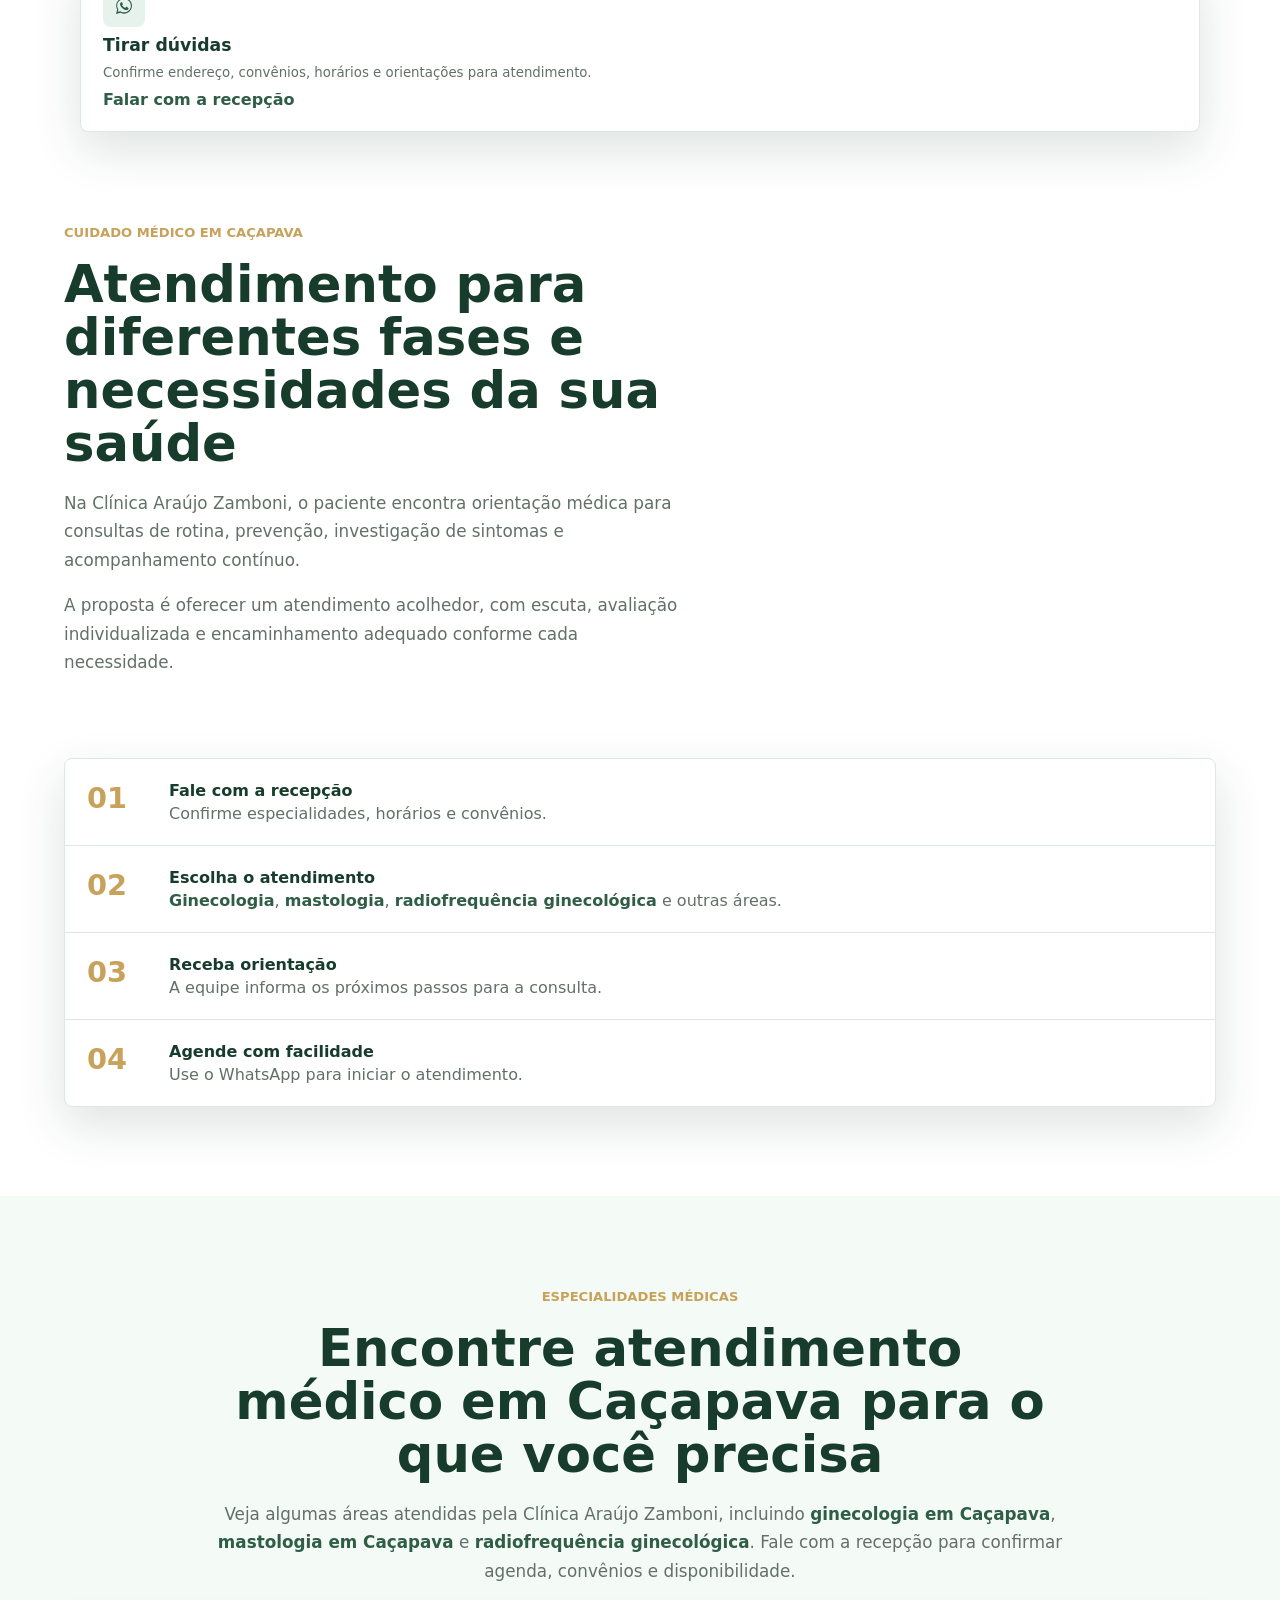
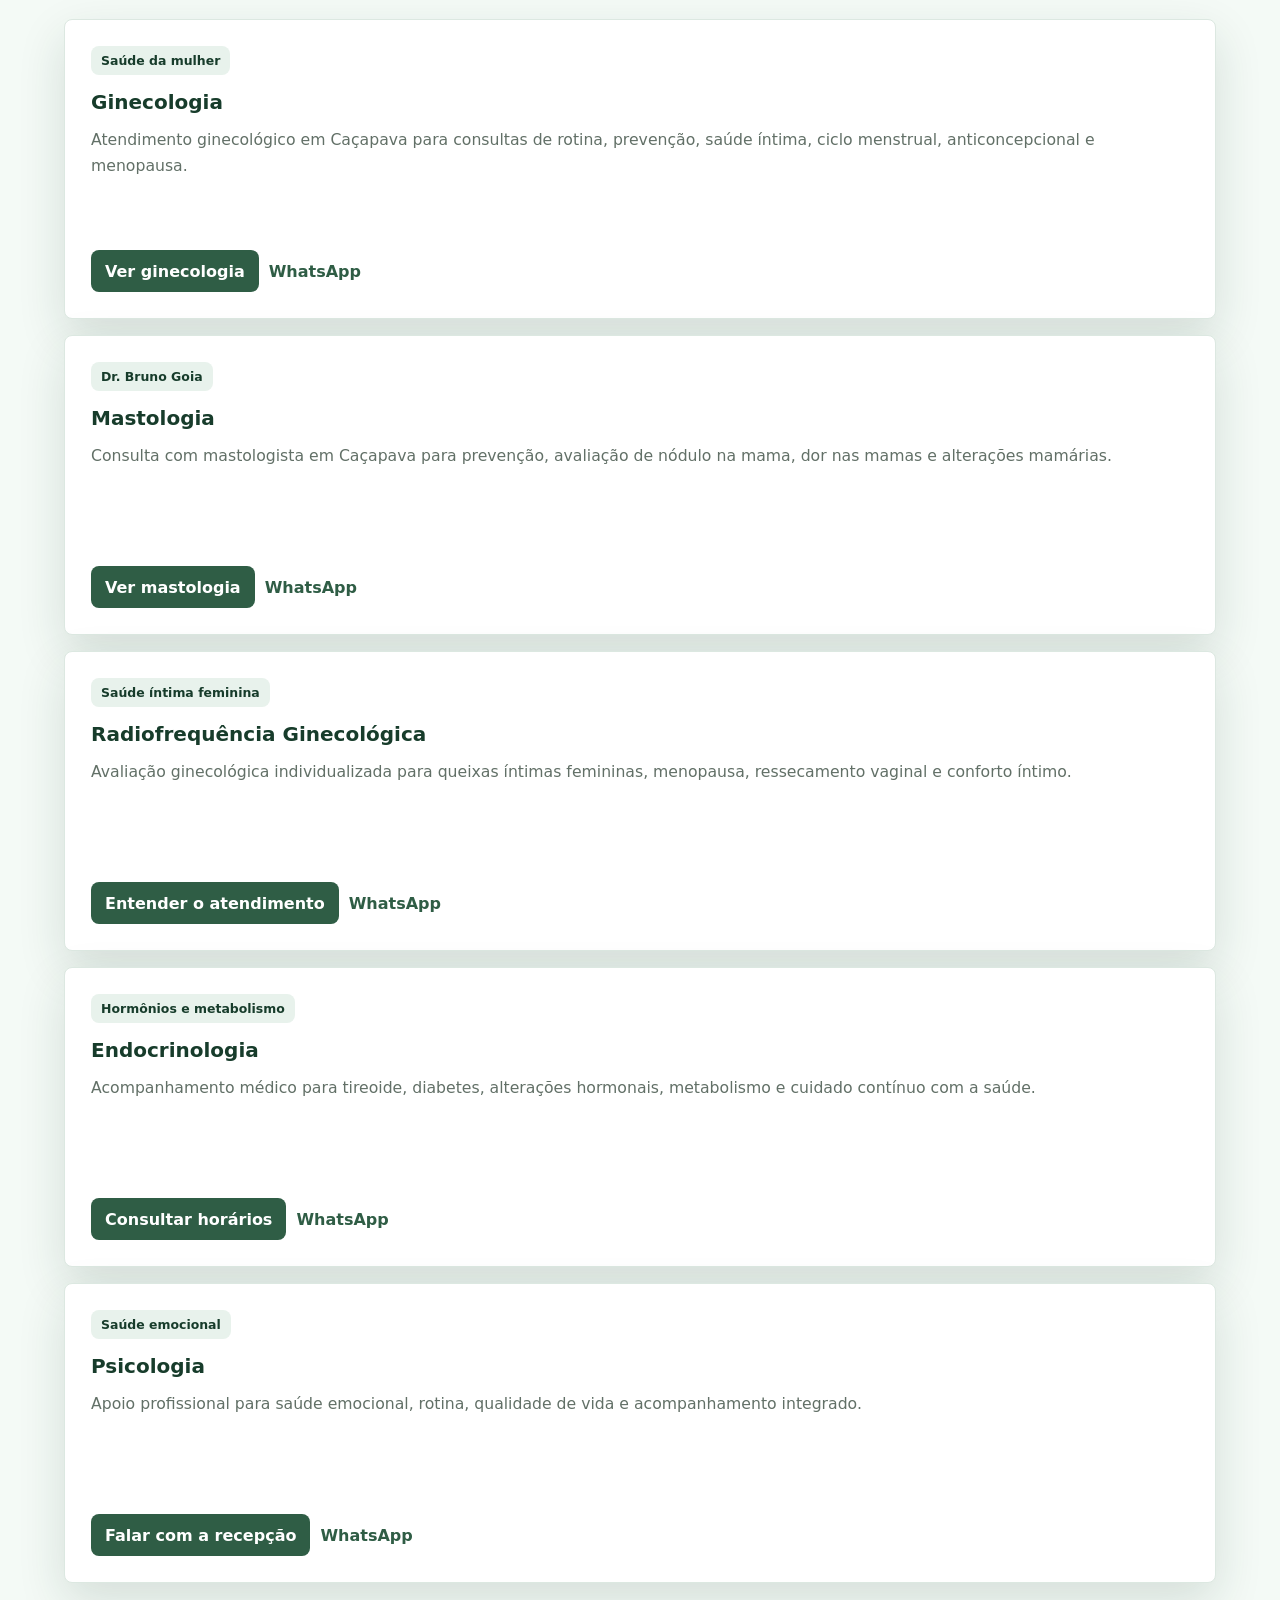
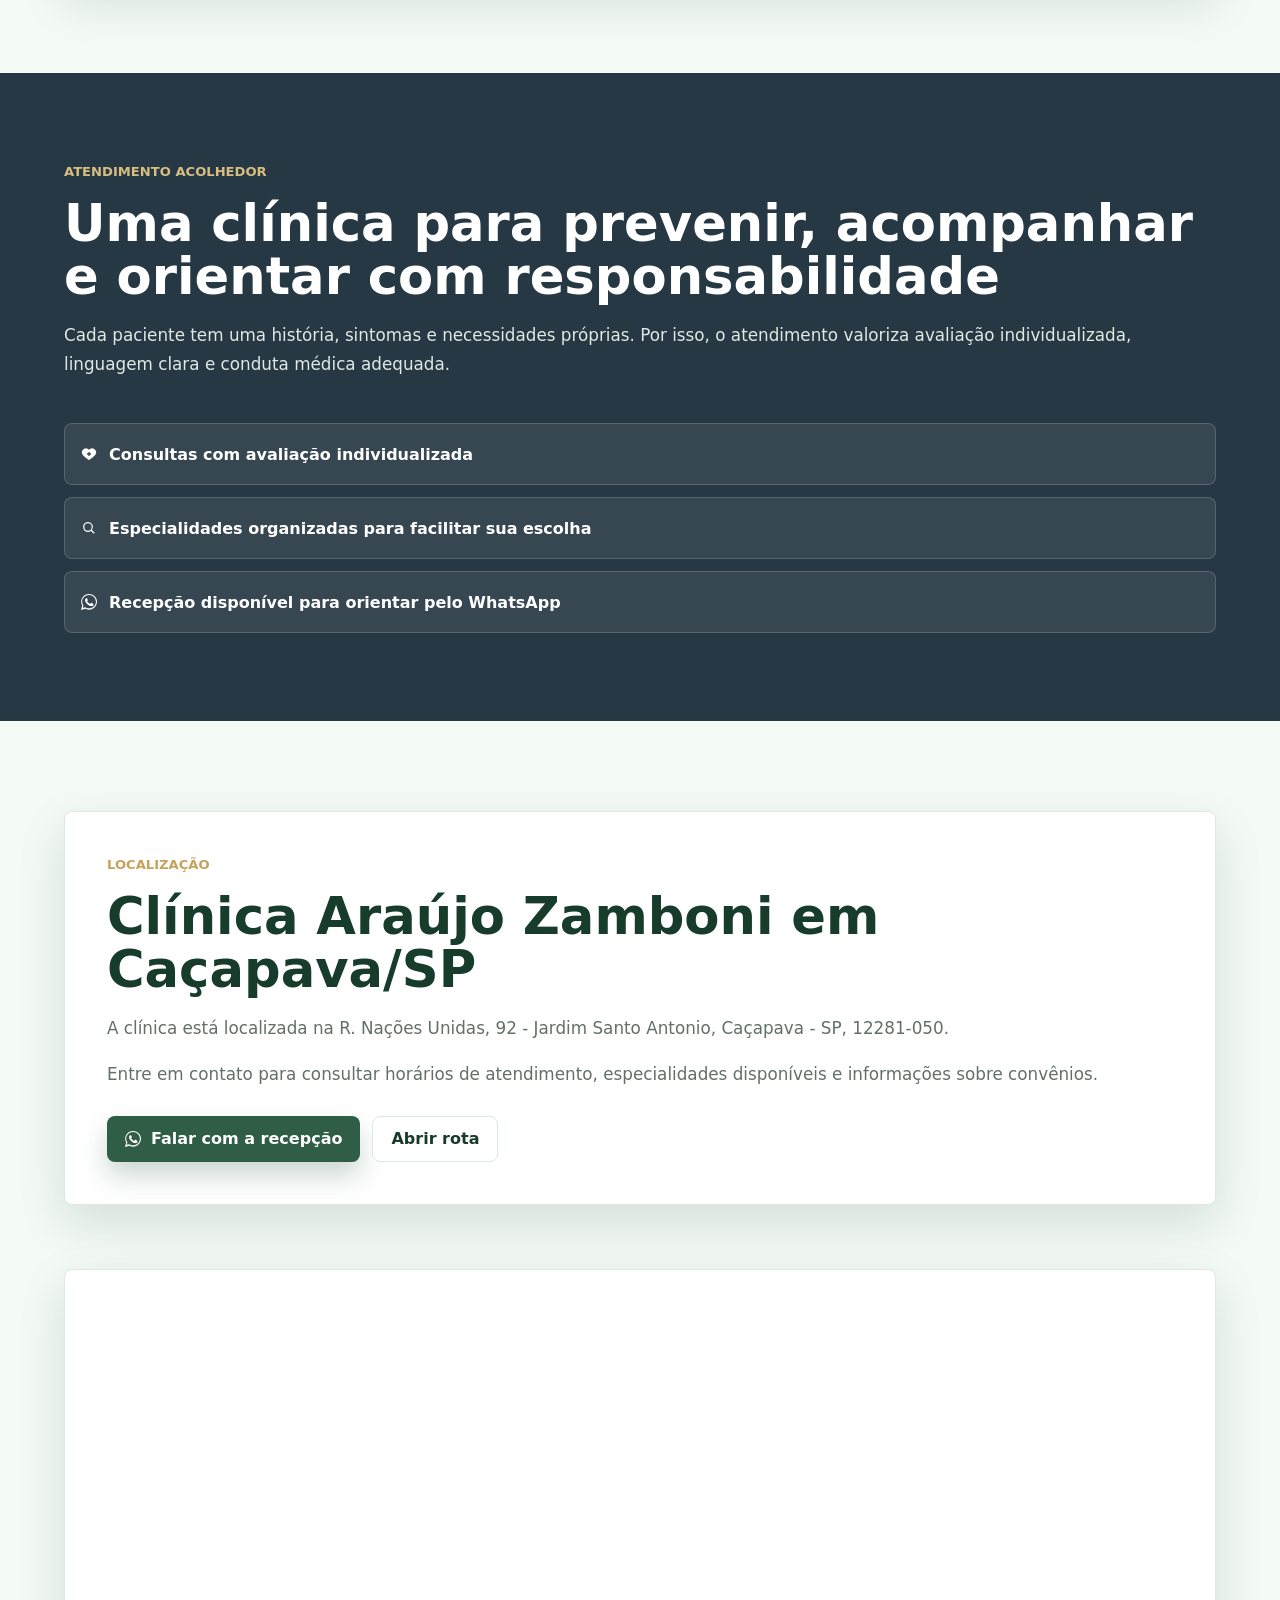
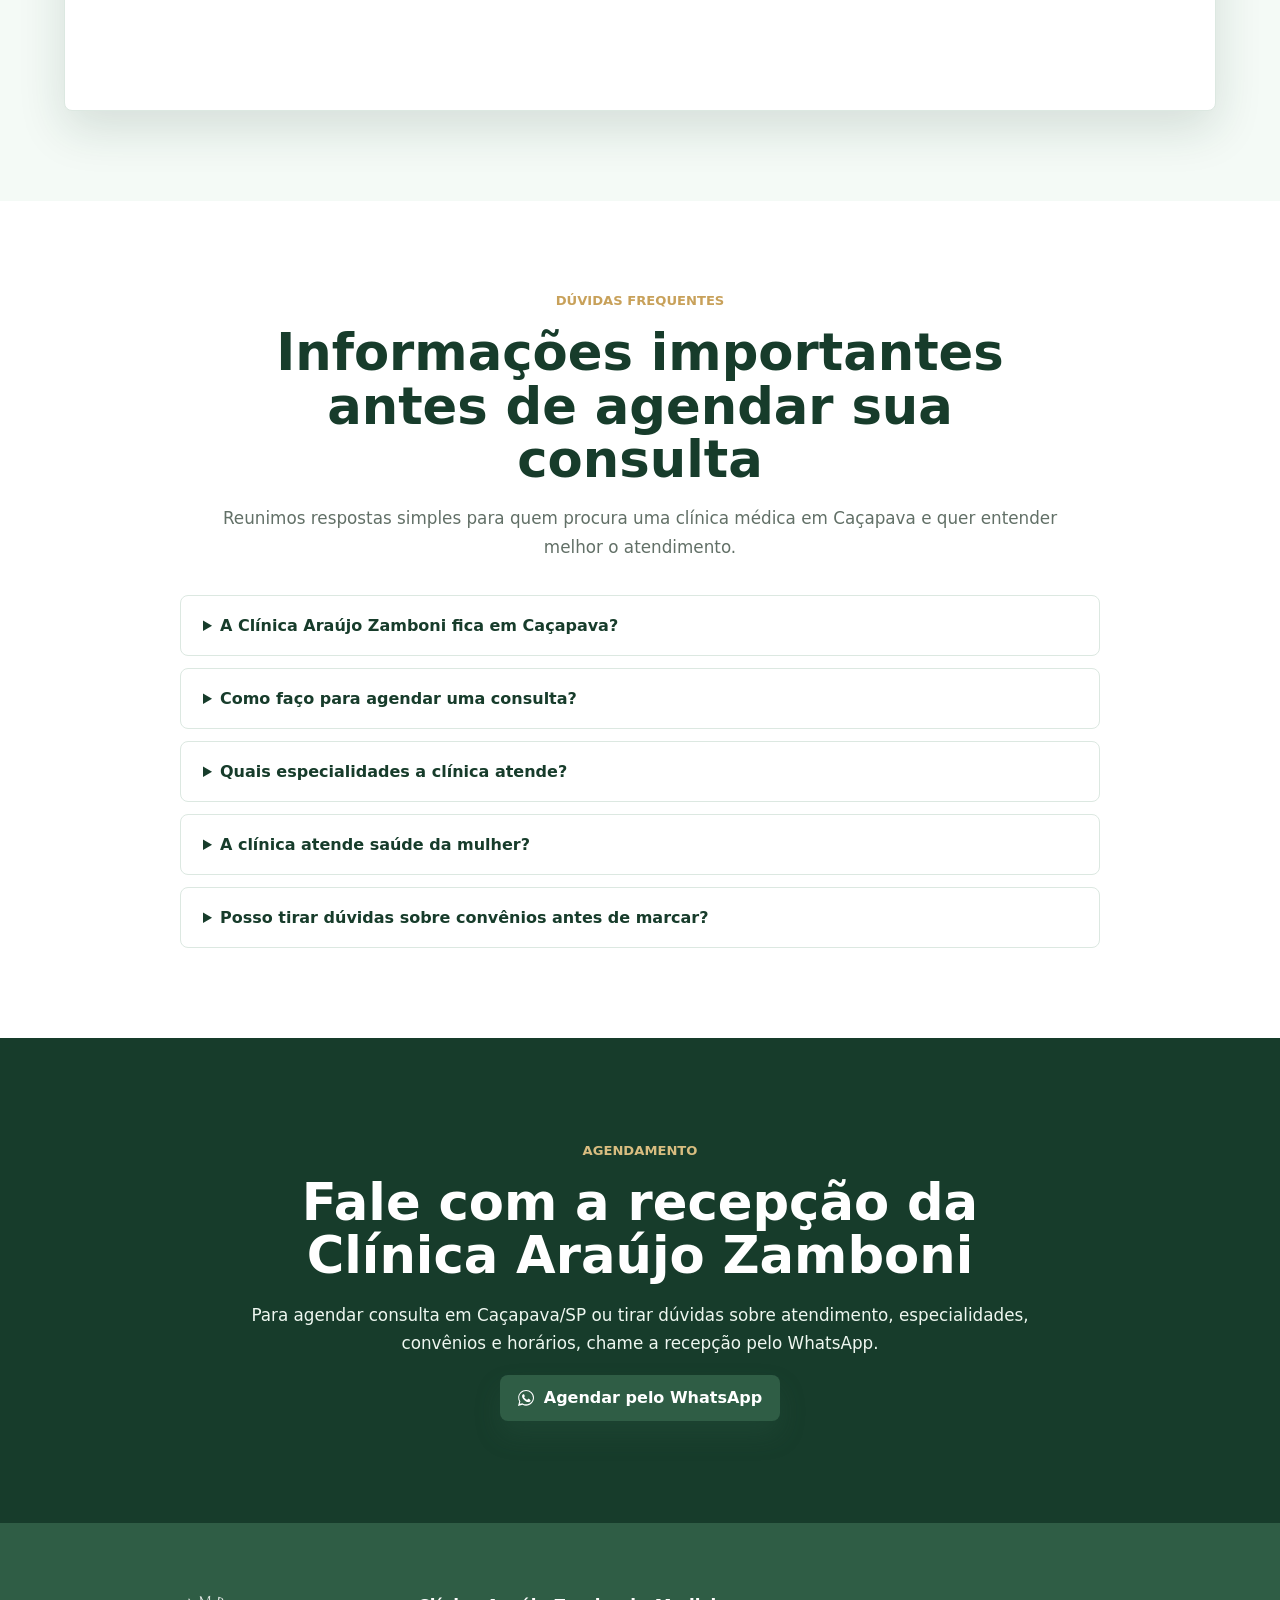
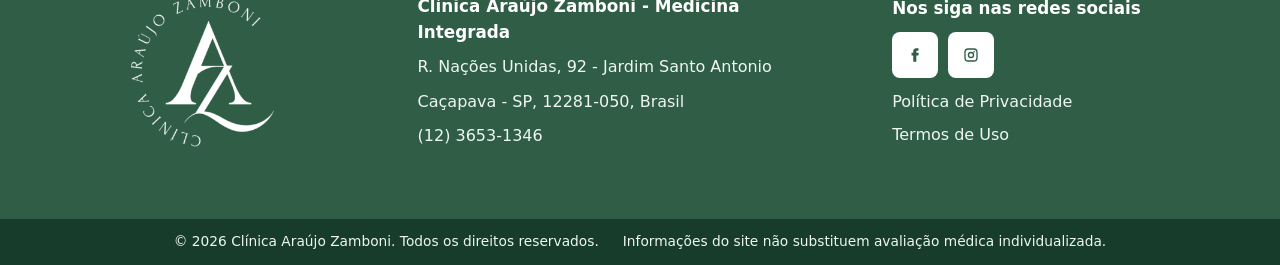
==== commit 8d58284f: "Remove páginas de dermatologia e nutrição" ====
--- a/index.html
+++ b/index.html
@@ -4,13 +4,13 @@
     <meta charset="UTF-8" />
     <meta name="viewport" content="width=device-width, initial-scale=1.0" />
     <title>Clínica Médica em Caçapava | Araújo Zamboni</title>
-    <meta name="description" content="Clínica médica em Caçapava/SP com atendimento em ginecologia, mastologia, dermatologia, endocrinologia, nutrição, psicologia e outras especialidades. Agende pelo WhatsApp." />
+    <meta name="description" content="Clínica médica em Caçapava/SP com atendimento em ginecologia, mastologia, endocrinologia, psicologia e outras especialidades. Agende pelo WhatsApp." />
     <link rel="canonical" href="https://clinicaraujozamboni.com.br/" />
     <meta property="og:title" content="Clínica Médica em Caçapava | Araújo Zamboni" />
-    <meta property="og:description" content="Clínica médica em Caçapava/SP com atendimento em ginecologia, mastologia, dermatologia, endocrinologia, nutrição, psicologia e outras especialidades. Agende pelo WhatsApp." />
+    <meta property="og:description" content="Clínica médica em Caçapava/SP com atendimento em ginecologia, mastologia, endocrinologia, psicologia e outras especialidades. Agende pelo WhatsApp." />
     <meta property="og:type" content="website" />
     <meta property="og:image" content="https://clinicaraujozamboni.com.br/assets/caz-logo-horizontal.png" />
-    <link rel="stylesheet" href="/src/styles.css" />
+    <link rel="stylesheet" href="/src/styles.css?v=20261019-submenu" />
     <script type="application/ld+json">
       {
         "@context": "https://schema.org",
@@ -41,6 +41,6 @@
   </head>
   <body>
     <div id="app"></div>
-    <script type="module" src="/src/main.js?v=20261019-crm-luciane"></script>
+    <script type="module" src="/src/main.js?v=20261023-remove-derm-nutri"></script>
   </body>
 </html>
--- a/src/styles.css
+++ b/src/styles.css
@@ -93,6 +93,78 @@
   opacity: 1;
 }
 
+.nav-dropdown {
+  position: relative;
+}
+
+.specialties-toggle {
+  -webkit-appearance: none;
+  appearance: none;
+  margin: 0;
+  min-height: 40px;
+  display: inline-flex;
+  align-items: center;
+  gap: 7px;
+  padding: 10px 0;
+  border: 0;
+  background: transparent;
+  color: inherit;
+  font: inherit;
+  font-weight: inherit;
+  line-height: normal;
+  white-space: nowrap;
+  cursor: pointer;
+  opacity: 0.88;
+}
+
+.specialties-toggle span {
+  font-size: 1.15em;
+  line-height: 1;
+  transition: transform 0.18s ease;
+}
+
+.nav-dropdown.has-active .specialties-toggle,
+.nav-dropdown.is-open .specialties-toggle {
+  color: var(--gold);
+  opacity: 1;
+}
+
+.nav-dropdown.is-open .specialties-toggle span {
+  transform: rotate(180deg);
+}
+
+.specialties-menu {
+  position: absolute;
+  top: calc(100% + 10px);
+  left: 50%;
+  z-index: 60;
+  width: max-content;
+  min-width: 250px;
+  display: none;
+  transform: translateX(-50%);
+  padding: 8px;
+  border: 1px solid rgba(255, 255, 255, 0.2);
+  border-radius: 12px;
+  background: var(--green-800);
+  box-shadow: 0 18px 36px rgba(10, 35, 24, 0.3);
+}
+
+.nav-dropdown.is-open .specialties-menu {
+  display: grid;
+}
+
+.site-header .specialties-menu a {
+  width: 100%;
+  padding: 10px 12px;
+  border-radius: 8px;
+}
+
+.site-header .specialties-menu a:hover,
+.site-header .specialties-menu a:focus-visible {
+  background: rgba(255, 255, 255, 0.1);
+  opacity: 1;
+}
+
 .header-cta,
 .primary-action,
 .secondary-action {
@@ -951,6 +1023,41 @@
     display: flex;
   }
 
+  .nav-dropdown {
+    width: 100%;
+  }
+
+  .specialties-toggle {
+    -webkit-appearance: none;
+    appearance: none;
+    width: 100%;
+    justify-content: space-between;
+    padding: 12px 14px;
+    border: 1px solid rgba(255, 255, 255, 0.16);
+    border-radius: 8px;
+    background: rgba(255, 255, 255, 0.08);
+    font-size: 0.95rem;
+  }
+
+  .specialties-menu {
+    position: static;
+    width: auto;
+    min-width: 0;
+    transform: none;
+    margin-top: 8px;
+    padding: 0;
+    border: 0;
+    border-radius: 0;
+    background: transparent;
+    box-shadow: none;
+    gap: 8px;
+  }
+
+  .site-header .specialties-menu a {
+    padding-left: 26px;
+    border-left: 3px solid rgba(200, 161, 90, 0.65);
+  }
+
   .site-header nav a {
     width: 100%;
     padding: 12px 14px;
